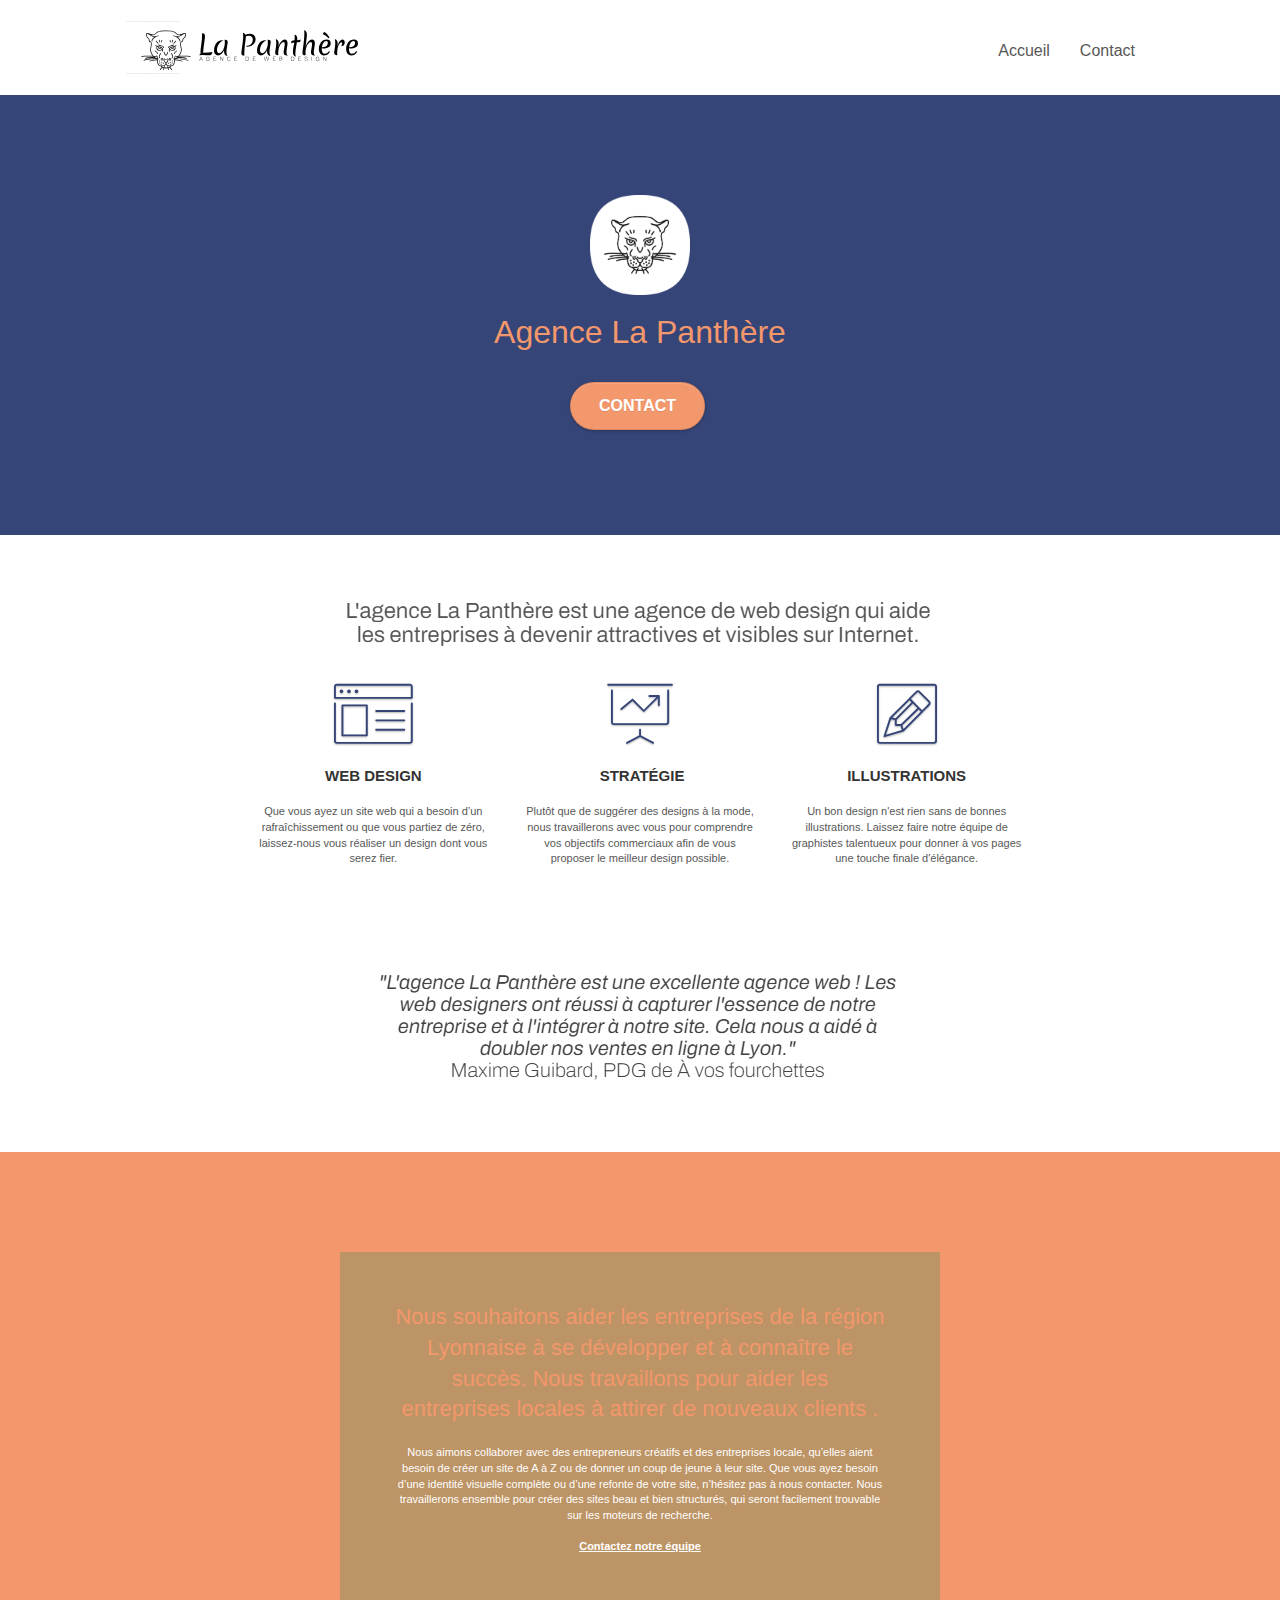
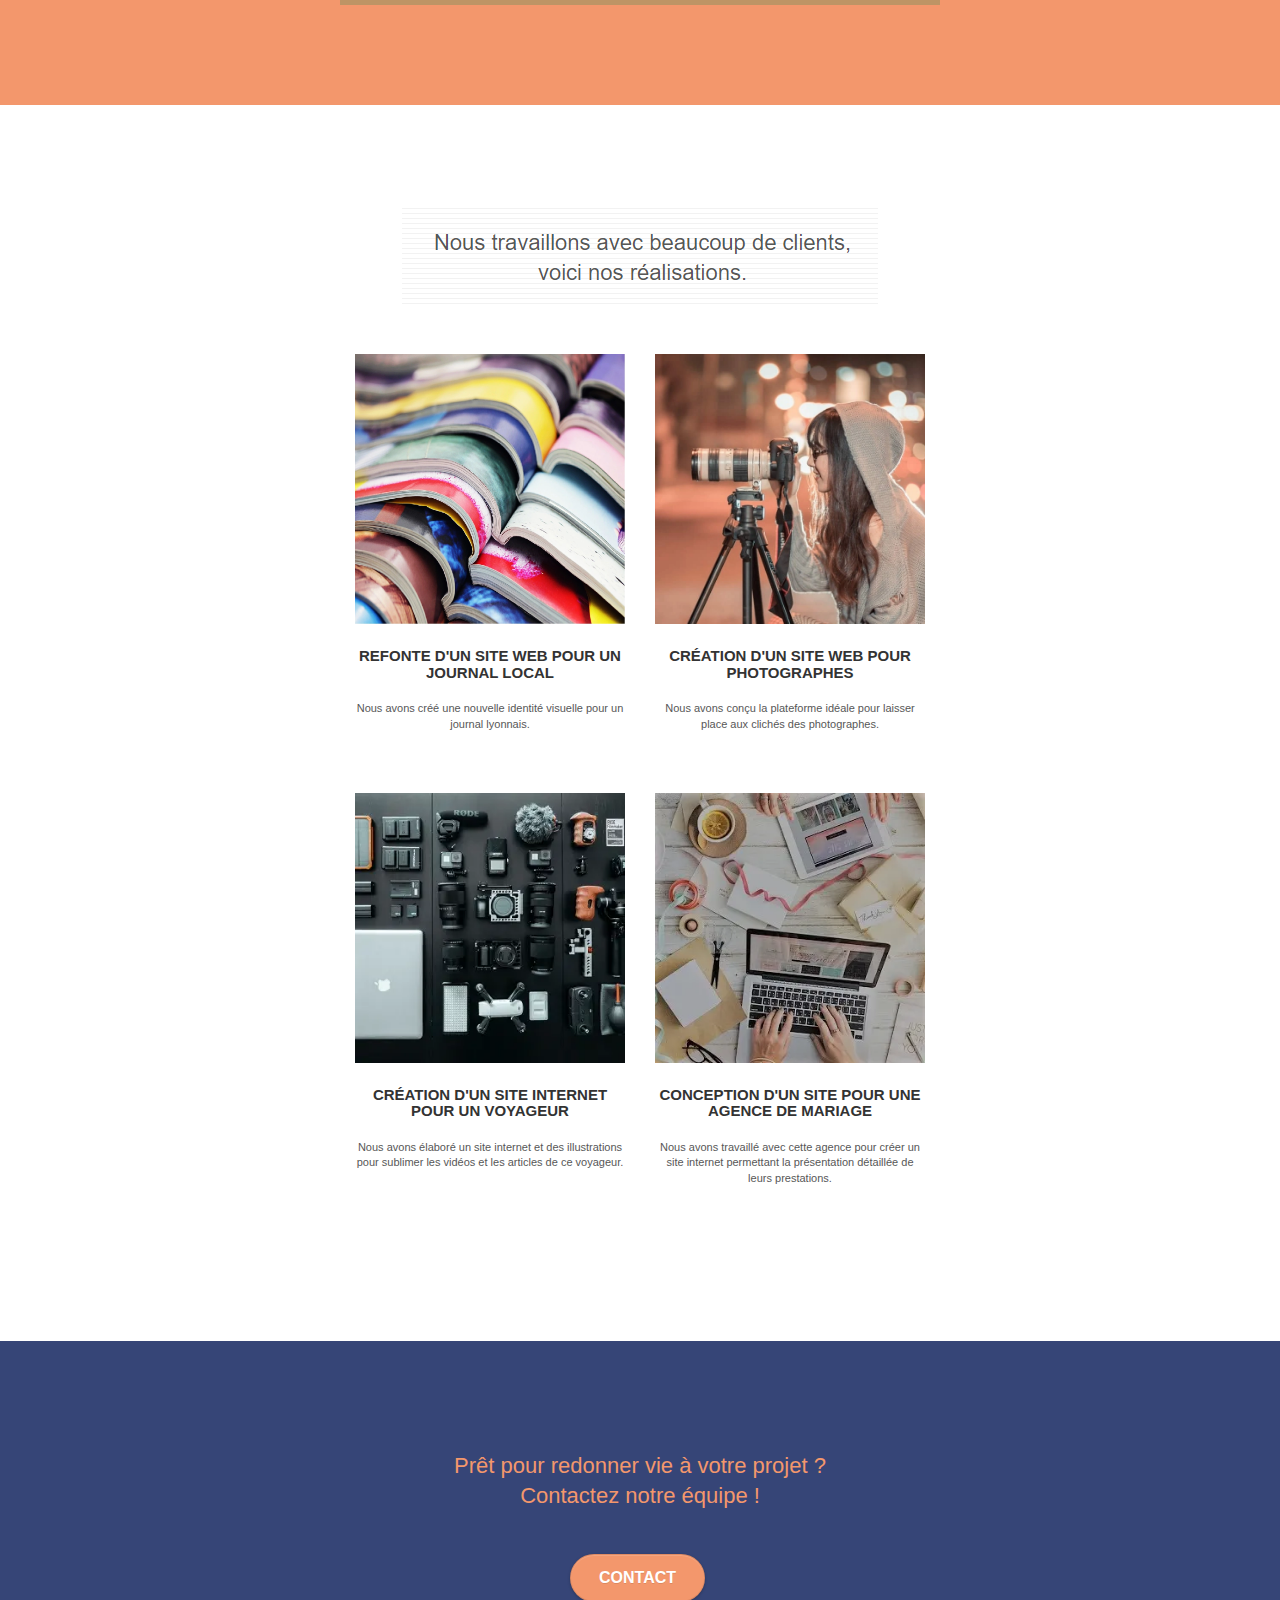
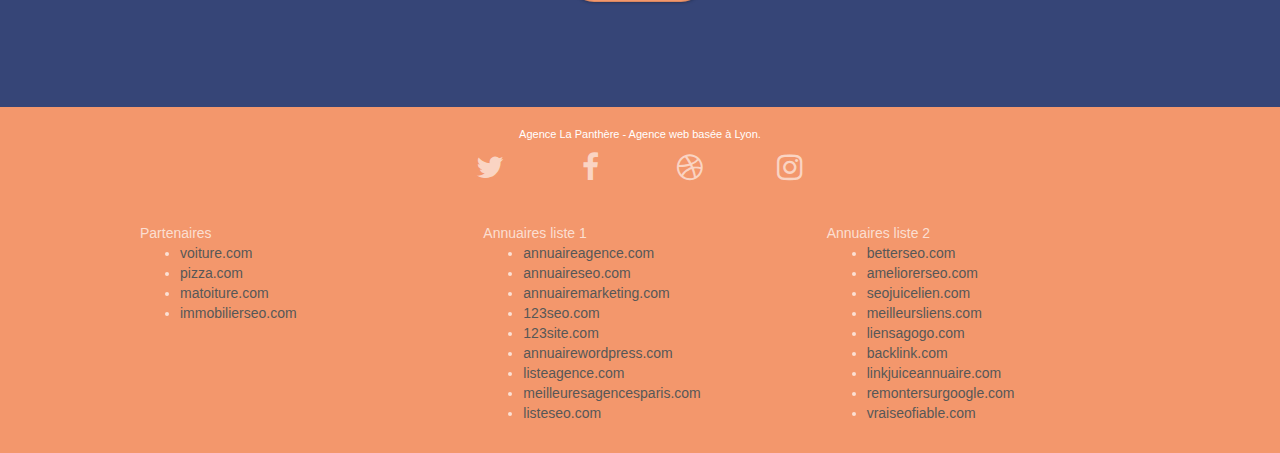
==== index.html @ cb4ab028 "first" ====
<!doctype html>
<html lang="fr">
<head>
    <meta charset="utf-8">
	<meta name="robots" content="follow">
	<meta name="keywords" content="webdesign, création de sites internet, stratégie web, agence web, Lyon">
    <meta name="description" content="La Panthere est une agence de webdesign et de stratégie web à Lyon. Nous proposons des services de création de sites internet professionnels et sur mesure, ainsi que des conseils en stratégie digitale pour aider nos clients à atteindre leurs objectifs en ligne.">
    <meta name="viewport" content="width=device-width, initial-scale=1.0, viewport-fit=cover">
    <link rel="shortcut icon" type="image/png" href="favicon.ico">
    
	<link rel="stylesheet" type="text/css" href="./css/bootstrap.css">
	<link rel="stylesheet" type="text/css" href="./css/style.css">
	<link rel="stylesheet" type="text/css" href="./css/font-awesome.css">
	<link rel="stylesheet" type="text/css" href="./css/et-line.css">
	
    
	<script src="./js/jquery-2.1.0.js"></script>
	<script src="./js/bootstrap.js"></script>
	<script src="./js/blocs.js"></script>
	<script src="./js/jquery.touchSwipe.js" defer></script>
	<script src="./js/gmaps.js"></script>

	<title>Agence La Panthere  | Création & Webdesign de Sites Internet à Lyon</title>


    
<!-- Analytics -->
 
<!-- Analytics END -->
    
</head>
<body>
<!-- Principal conteneur -->
<div class="page-container">
    
<!-- bloc-0 -->
<div class="bloc bgc-white l-bloc " id="bloc-0">
	<div class="container bloc-sm">

		<nav class="navbar row">
			<div class="navbar-header">
				<div class="keywords" style="color:#cccccc;font-size:1px;">Agence web à paris, stratégie web, web design, illustrations, design de site web, site web, web, internet, site internet, site</div>
				<a class="navbar-brand" href="index.html"><img src="img/agence-la-panthere-monochrome.svg" alt="paris web design logo agence web meilleure agence" height="40" /></a>
				<div class="keywords" style="color:#cccccc;font-size:1px;">Agence web à paris, stratégie web, web design, illustrations, design de site web, site web, web, internet, site internet, site</div>
				<button id="nav-toggle" type="button" class="ui-navbar-toggle navbar-toggle" data-toggle="collapse" data-target=".navbar-1">
					<span class="sr-only">Toggle navigation</span><span class="icon-bar"></span><span class="icon-bar"></span><span class="icon-bar"></span>
				</button>
			</div>
			<div class="collapse navbar-collapse navbar-1 special-dropdown-nav">
				<ul class="site-navigation nav navbar-nav">
					<li>
						<a href="index.html">Accueil</a>
					</li>
					<li>
					</li>
					<li>
						<a href="contact.html">Contact</a>
					</li>
				</ul>
			</div>
		</nav>
	</div>
</div>
<!-- bloc-0 END -->

<!-- bloc-1-presentation -->
<div class="bloc bgc-dark-slate-blue bg-banniere d-bloc bg-t-edge bloc-bg-texture texture-paper b-parallax" id="bloc-1-hero">
	<div class="container bloc-lg">
		<div class="row tight-width-whitespace">
			<div class="col-sm-12">
				<img src="img/logo.webp" class="center-block image-resize-mode" width="100" alt="Agence La Panthère, agence web paris, création logo paris" />
				<h1 class="text-center hero-bloc-text tc-white ">
					Agence La Panthère
				</h1>
				<div class="text-center">
					<a href="page2.html" class="btn btn-lg btn-clean btn-rd cta-hero btn-atomic-tangerine" id="cta-hero">Contact</a>
				</div>
			</div>
		</div>
	</div>
</div>
<!-- bloc-1-presentation END -->

<!-- bloc-2-services -->
<div class="bloc bgc-white l-bloc" id="bloc-2-services">
	<div class="container bloc-md">
		<div class="row">
			<div class="col-sm-12 text-center">
				<img alt="agence web, agence web paris, web design paris, stratégie web" src="img/title.webp" />
			</div>
		</div>
		<div class="row voffset-lg med-width-whitespace">
			<div class="col-sm-4">
				<div class="text-center">
					<span class="et-icon-browser sm-shadow icon-dark-slate-blue icons icon-lg"></span>
				</div>
				<h3 class="mg-md text-center">
					Web design
				</h3>
				<p class="text-center ">
					Que vous ayez un site web qui a besoin d&rsquo;un rafraîchissement ou que vous partiez de zéro, laissez-nous vous réaliser un design dont vous serez fier.
				</p>
			</div>
			<div class="col-sm-4">
				<div class="text-center">
					<span class="et-icon-presentation sm-shadow icon-dark-slate-blue icons icon-lg"></span>
				</div>
				<h3 class="mg-md text-center">
					&nbsp;Stratégie
				</h3>
				<p class="text-center ">
					Plutôt que de suggérer des designs à la mode, nous travaillerons avec vous pour comprendre vos objectifs commerciaux afin de vous proposer le meilleur design possible.<br>
				</p>
			</div>
			<div class="col-sm-4">
				<div class="text-center">
					<span class="et-icon-edit sm-shadow icon-dark-slate-blue icons icon-lg"></span>
				</div>
				<h3 class="mg-md text-center">
					Illustrations
				</h3>
				<p class="text-center ">
					Un bon design n'est rien sans de bonnes illustrations. Laissez faire notre équipe de graphistes talentueux pour donner à vos pages une touche finale d'élégance.
				</p>
			</div>
		</div>
		<div class="row voffset-lg voffset">
			<div class="col-xs-12 col-md-8 col-md-offset-2 text-center">
				<img alt="agence web, agence web paris, web design paris, stratégie web" src="img/citation.webp" />

			</div>
		</div>
	</div>
</div>
<!-- bloc-2-services END -->

<!-- bloc-3-what-i-do -->
<div class="bloc tc-white bgc-atomic-tangerine bg-presentation d-bloc bloc-bg-texture texture-paper b-parallax" id="bloc-3-what-i-do">
	<div class="container bloc-lg">
		<div class="row tight-width-whitespace black-background">
			<div class="col-sm-12">
				<h2 class="mg-md text-center tc-white">
					Nous souhaitons aider les entreprises de la région Lyonnaise à se développer et à connaître le succès. Nous travaillons pour aider les entreprises locales à attirer de nouveaux clients .<br>
				</h2>
				<p class="text-center white">
					Nous aimons collaborer avec des entrepreneurs créatifs et des entreprises locale, qu’elles aient besoin de créer un site de A à Z ou de donner un coup de jeune à leur site. Que vous ayez besoin d’une identité visuelle complète ou d’une refonte de votre site, n’hésitez pas à nous contacter. Nous travaillerons ensemble pour créer des sites beau et bien structurés, qui seront facilement trouvable sur les moteurs de recherche. <br><br><a class="ltc-white bold-link" href="page2.html">Contactez notre équipe</a><br>
				</p>
			</div>
		</div>
	</div>
</div>
<!-- bloc-3-what-i-do END -->

<!-- bloc-4-portfolio -->
<div class="bloc bgc-white bg-lines-h2-bg bg-repeat l-bloc" id="bloc-4-portfolio">
	<div class="container bloc-lg">
		<div class="row">
			<div class="col-sm-12 text-center">
				<img alt="agence web, agence web paris, web design paris, stratégie web" src="img/title2.webp" />
			</div>
		</div>
		<div class="row tight-width-whitespace portfolio-row">
			<div class="col-sm-6">
				<a href="#" data-lightbox="img/1.webp" data-gallery-id="gallery-1" data-caption="Refonte d'un site web pour un journal local" data-frame="snapshot-lb"><img src="img/1.webp" alt="paris web design logo agence web meilleure agence et refonte site web journal" class="img-responsive portfolio-thumb" /></a>
				<h3 class="mg-md text-center">
					Refonte d'un site web pour un journal local
				</h3>
				<p class="text-center">
					Nous avons créé une nouvelle identité visuelle pour un journal lyonnais.
				</p>
			</div>
			<div class="col-sm-6">
				<a href="#" data-lightbox="img/2.webp" data-gallery-id="gallery-1" data-caption="Création d'un site web pour photographes" data-frame="snapshot-lb"><img src="img/2.webp" class="img-responsive portfolio-thumb" alt="paris web design logo agence web meilleure agence, Création d'un site web pour photographes" /></a>
				<h3 class="mg-md text-center">
					Création d'un site web pour photographes
				</h3>
				<p class="text-center">
					Nous avons conçu la plateforme idéale pour laisser place aux clichés des photographes.
				</p>
			</div>
		</div>
		<div class="row tight-width-whitespace portfolio-row">
			<div class="col-sm-6">
				<a href="#" data-lightbox="img/3.bmp" data-gallery-id="gallery-1" data-caption="Création d'un site internet pour un voyageur" data-frame="snapshot-lb"><img src="img/3.webp" class="img-responsive portfolio-thumb" alt="paris web design logo agence web meilleure agence, Création d'un site web pour voyageur"/></a>
				<h3 class="mg-md text-center">
					Création d'un site internet pour un voyageur
				</h3>
				<p class="text-center">
					Nous avons élaboré un site internet et des illustrations pour sublimer les vidéos et les articles de ce voyageur.
				</p>
			</div>
			<div class="col-sm-6">
				<a href="#" data-lightbox="img/4.bmp" data-gallery-id="gallery-1" data-caption="Conception d'un site pour une agence de mariage" data-frame="snapshot-lb"><img src="img/4.webp" class="img-responsive portfolio-thumb" alt="paris web design logo agence web meilleure agence, Création d'un site web pour agence de mariage" /></a>
				<h3 class="mg-md text-center">
					Conception d'un site pour une agence de mariage
				</h3>
				<p class="text-center">
					Nous avons travaillé avec cette agence pour créer un site internet permettant la présentation détaillée de leurs prestations.
				</p>
			</div>
		</div>
	</div>
</div>
<!-- bloc-4-portfolio END -->

<!-- bloc-5-cta -->
<div class="bloc bgc-dark-slate-blue bg-banniere d-bloc bloc-bg-texture texture-paper" id="bloc-5-cta">
	<div class="container bloc-lg">
		<div class="row">
			<h2 class="mg-md text-center tc-white">
				Prêt pour redonner vie à votre projet ?<br>Contactez notre équipe !
			</h2>
			<div class="col-sm-12 text-center">
				<a href="contact.html" class="btn btn-atomic-tangerine btn-clean btn-rd btn-lg cta-hero">Contact</a>
			</div>
		</div>
	</div>
</div>
<!-- bloc-5-cta END -->

<!-- Footer - bloc-8 -->
<div class="bloc bgc-atomic-tangerine d-bloc" id="bloc-8">
	<div class="container bloc-sm">
		<div class="row">
			<div class="col-sm-12">
				<p class="text-center white">
					Agence La Panthère - Agence web basée à Lyon.<br>
				</p>
				<div class="row row-no-gutters social">
					<div class="col-sm-3">
						<div class="text-center">
							<a class="social" href="https://www.twitter.com/agencelapanthere"><span class="fa fa-twitter icon-md"></span></a>
						</div>
					</div>
					<div class="col-sm-3">
						<div class="text-center">
							<a class="social" href="https://www.facebook.com/agencelapanthere"><span class="fa fa-facebook icon-md"></span></a>
						</div>
					</div>
					<div class="col-sm-3">
						<div class="text-center">
							<a class="social" href="https://www.dribble.com/agencelapanthere"><span class="fa fa-dribbble icon-md"></span></a>
						</div>
					</div>
					<div class="col-sm-3">
						<div class="text-center">
							<a class="social" href="https://www.instagram.com/agencelapanthere"><span class="fa fa-instagram icon-md"></span></a>
						</div>
					</div>
					<div class="keywords" style="color:#F3976C;">Agence web à paris, stratégie web, web design, illustrations, design de site web, site web, web, internet, site internet, site</div>
				</div>
				<div class="row">
					<div class="col-sm-4">
						Partenaires
							<ul>
								<li><a href="voiture.com">voiture.com</a></li>
								<li><a href="pizza.com">pizza.com</a></li>
								<li><a href="matoiture.com">matoiture.com</a></li>
								<li><a href="immobilierseo.com">immobilierseo.com</a></li>
							</ul>		
					</div>
					<div class="col-sm-4">
						Annuaires liste 1
						<ul>
							<li><a href="annuaireagence.com">annuaireagence.com</a></li>
							<li><a href="annuaireseo.com">annuaireseo.com</a></li>
							<li><a href="annuairemarketing.com">annuairemarketing.com</a></li>
							<li><a href="123seoture.com">123seo.com</a></li>
							<li><a href="123site.com">123site.com</a></li>
							<li><a href="annuairewordpress.com">annuairewordpress.com</a></li>
							<li><a href="listeagence.com">listeagence.com</a></li>
							<li><a href="meilleuresagencesparis.com">meilleuresagencesparis.com</a></li>
							<li><a href="listeseo.com">listeseo.com</a></li>
						</ul>
					</div>
					<div class="col-sm-4">
						Annuaires liste 2
						<ul>
							<li><a href="betterseo.com">betterseo.com</a></li>
							<li><a href="ameliorerseo.com">ameliorerseo.com</a></li>
							<li><a href="seojuicelien.com">seojuicelien.com</a></li>
							<li><a href="meilleursliens.com">meilleursliens.com</a></li>
							<li><a href="liensagogo.com">liensagogo.com</a></li>
							<li><a href="backlink.com">backlink.com</a></li>
							<li><a href="linkjuiceannuaire.com">linkjuiceannuaire.com</a></li>
							<li><a href="remontersurgoogle.com">remontersurgoogle.com</a></li>
							<li><a href="vraiseofiable.com">vraiseofiable.com</a></li>
						</ul>
					</div>
				</div>
			</div>
		</div>
	</div>
</div>
<!-- Footer - bloc-8 END -->

</div>
<!-- Principal conteneur END -->
    

</body>
</html>
---- css/style.css ----
body {
    margin: 0;
    padding: 0;
    background: #FFF;
    overflow-x: hidden;
    -webkit-font-smoothing: antialiased;
    -moz-osx-font-smoothing: grayscale;
}

a,
button {
    transition: all .3s ease-in-out;
    outline: none!important;
}

a:hover {
    text-decoration: none;
    cursor: pointer;
}

#page-loading-blocs-notifaction {
    position: fixed;
    top: 0;
    bottom: 0;
    width: 100%;
    z-index: 100000;
    background: #FFFFFF url("img/pageload-spinner.gif") no-repeat center center;
}

.bloc {
    width: 100%;
    clear: both;
    background: 50% 50% no-repeat;
    padding: 0 50px;
    -webkit-background-size: cover;
    -moz-background-size: cover;
    -o-background-size: cover;
    background-size: cover;
    position: relative;
}

.bloc .container {
    padding-left: 0;
    padding-right: 0;
}

.bloc-lg {
    padding: 100px 50px;
}

.bloc-md {
    padding: 50px;
}

.bloc-sm {
    padding: 20px 50px;
}

.bg-center,
.bg-l-edge,
.bg-r-edge,
.bg-t-edge,
.bg-b-edge,
.bg-tl-edge,
.bg-bl-edge,
.bg-tr-edge,
.bg-br-edge,
.bg-repeat {
    -webkit-background-size: auto!important;
    -moz-background-size: auto!important;
    -o-background-size: auto!important;
    background-size: auto!important;
}

.bg-repeat {
    background: repeat;
}

.bg-t-edge {
    background: top no-repeat;
}

.bloc-bg-texture::before {
    content: "";
    background-size: 2px 2px;
    position: absolute;
    top: 0;
    bottom: 0;
    left: 0;
    right: 0;
}

.texture-paper::before {
    background: url("img/texture-paper.png");
    background-size: 280px 280px;
}

.b-parallax {
    background-attachment: fixed;
}

.d-bloc {
    color: rgba(255, 255, 255, .7);
}

.d-bloc button:hover {
    color: rgba(255, 255, 255, .9);
}

.d-bloc .icon-round,
.d-bloc .icon-square,
.d-bloc .icon-rounded,
.d-bloc .icon-semi-rounded-a,
.d-bloc .icon-semi-rounded-b {
    border-color: rgba(255, 255, 255, .9);
}

.d-bloc .divider-h span {
    border-color: rgba(255, 255, 255, .2);
}

.d-bloc .a-btn,
.d-bloc .navbar a,
.d-bloc .navbar-brand,
.d-bloc a .icon-sm,
.d-bloc a .icon-md,
.d-bloc a .icon-lg,
.d-bloc a .icon-xl,
.d-bloc h1 a,
.d-bloc h2 a,
.d-bloc h3 a,
.d-bloc h4 a,
.d-bloc h5 a,
.d-bloc h6 a,
.d-bloc p a {
    color: rgba(255, 255, 255, .6);
}

.d-bloc .a-btn:hover,
.d-bloc .navbar a:hover,
.d-bloc .navbar-brand:hover,
.d-bloc a:hover .icon-sm,
.d-bloc a:hover .icon-md,
.d-bloc a:hover .icon-lg,
.d-bloc a:hover .icon-xl,
.d-bloc h1 a:hover,
.d-bloc h2 a:hover,
.d-bloc h3 a:hover,
.d-bloc h4 a:hover,
.d-bloc h5 a:hover,
.d-bloc h6 a:hover,
.d-bloc p a:hover {
    color: rgba(255, 255, 255, 1);
}

.d-bloc .navbar-toggle .icon-bar {
    background: rgba(255, 255, 255, 1);
}

.d-bloc .btn-wire,
.d-bloc .btn-wire:hover {
    color: rgba(255, 255, 255, 1);
    border-color: rgba(255, 255, 255, 1);
}

.d-bloc .panel {
    color: rgba(0, 0, 0, .5);
}

.d-bloc .panel button:hover {
    color: rgba(0, 0, 0, .7);
}

.d-bloc .panel icon {
    border-color: rgba(0, 0, 0, .7);
}

.d-bloc .panel .divider-h span {
    border-color: rgba(0, 0, 0, .1);
}

.d-bloc .panel .a-btn {
    color: rgba(0, 0, 0, .6);
}

.d-bloc .panel .a-btn:hover {
    color: rgba(0, 0, 0, 1);
}

.d-bloc .panel .btn-wire,
.d-bloc .panel .btn-wire:hover {
    color: rgba(0, 0, 0, .7);
    border-color: rgba(0, 0, 0, .3);
}

.d-bloc .panel,
.l-bloc {
    color: rgba(0, 0, 0, .5);
}

.d-bloc .panel button:hover,
.l-bloc button:hover {
    color: rgba(0, 0, 0, .7);
}

.l-bloc .icon-round,
.l-bloc .icon-square,
.l-bloc .icon-rounded,
.l-bloc .icon-semi-rounded-a,
.l-bloc .icon-semi-rounded-b {
    border-color: rgba(0, 0, 0, .7);
}

.d-bloc .panel .divider-h span,
.l-bloc .divider-h span {
    border-color: rgba(0, 0, 0, .1);
}

.d-bloc .panel .a-btn,
.l-bloc .a-btn,
.l-bloc .navbar a,
.l-bloc .navbar-brand,
.l-bloc a .icon-sm,
.l-bloc a .icon-md,
.l-bloc a .icon-lg,
.l-bloc a .icon-xl,
.l-bloc h1 a,
.l-bloc h2 a,
.l-bloc h3 a,
.l-bloc h4 a,
.l-bloc h5 a,
.l-bloc h6 a,
.l-bloc p a {
    color: rgba(0, 0, 0, .6);
}

.d-bloc .panel .a-btn:hover,
.l-bloc .a-btn:hover,
.l-bloc .navbar a:hover,
.l-bloc .navbar-brand:hover,
.l-bloc a:hover .icon-sm,
.l-bloc a:hover .icon-md,
.l-bloc a:hover .icon-lg,
.l-bloc a:hover .icon-xl,
.l-bloc h1 a:hover,
.l-bloc h2 a:hover,
.l-bloc h3 a:hover,
.l-bloc h4 a:hover,
.l-bloc h5 a:hover,
.l-bloc h6 a:hover,
.l-bloc p a:hover {
    color: rgba(0, 0, 0, 1);
}

.l-bloc .navbar-toggle .icon-bar {
    color: rgba(0, 0, 0, .6);
}

.d-bloc .panel .btn-wire,
.d-bloc .panel .btn-wire:hover,
.l-bloc .btn-wire,
.l-bloc .btn-wire:hover {
    color: rgba(0, 0, 0, .7);
    border-color: rgba(0, 0, 0, .3);
}

.voffset {
    margin-top: 30px;
}

.voffset-lg {
    margin-top: 80px;
}

.row-no-gutters {
    margin-right: 0;
    margin-left: 0;
}

.row.row-no-gutters > [class^="col-"],
.row.row-no-gutters > [class*=" col-"] {
    padding-right: 0;
    padding-left: 0;
}

#bloc-1-hero h1 {
    font-size: 32px;
}

.navbar {
    margin-bottom: 0;
    z-index: 1;
}

.navbar-brand {
    height: auto;
    padding: 3px 15px;
    font-size: 25px;
    font-weight: normal;
    font-weight: 600;
    line-height: 44px;
}

.navbar-brand img {
    max-height: 200px;
    margin: 0 5px 0 0;
    display: inline;
}

.navbar-brand img[src$=svg] {
    min-width: 100px;
}

.nav-center .navbar-brand img {
    margin: 0;
}

.navbar .nav {
    padding-top: 2px;
    margin-right: -16px;
    float: right;
    z-index: 1;
}

.nav > li {
    float: left;
    margin-top: 4px;
    font-size: 16px;
}

.navbar-nav .open .dropdown-menu > li > a {
    text-align: inherit;
}

.nav > li a:hover,
.nav > li a:focus {
    background: transparent;
}

.navbar-toggle {
    margin: 10px 10px 0 0;
    border: 0px;
}

.navbar-toggle:hover {
    background: transparent!important;
}

.navbar-toggle .icon-bar {
    background-color: rgba(0, 0, 0, .5);
    width: 26px;
}

.nav-invert .navbar .nav {
    float: left;
}

.nav-invert .navbar-header,
.nav-invert .navbar-brand {
    float: right;
    position: relative;
    z-index: 2;
}

@media (min-width: 768px) {
    .site-navigation {
        position: absolute;
        top: 50%;
        right: 20px;
        transform: translate(0, -50%);
        -webkit-transform: translateY(-50%);
    }
    .nav > li .dropdown-menu a,
    .nav > li .dropdown-menu a:hover {
        color: #484848;
    }
    .nav-invert .site-navigation {
        left: 0;
        right: 0;
    }
    .nav-center {
        text-align: center;
    }
    .nav-center .navbar-header {
        width: 100%;
    }
    .nav-center .navbar-header,
    .nav-center .navbar-brand,
    .nav-center .nav > li {
        float: none;
        display: inline-block;
    }
    .nav-center .site-navigation {
        position: relative;
        width: 100%;
        right: 0;
        margin-right: 0px;
        margin-top: 20px;
    }
    .nav-center.mini-nav .navbar-toggle {
        float: none;
        margin: 10px auto 0;
    }
}

.nav > li > .dropdown a {
    background: none!important;
    display: block;
    padding: 14px 15px;
}

nav .caret {
    margin: 0 5px;
}

.dropdown-menu .dropdown-menu {
    top: -8px;
    left: 100%;
}

.dropdown-menu .dropmenu-flow-right {
    top: 100%;
    left: 0;
    margin-left: -1px;
    border-top-left-radius: 0;
    border-top-right-radius: 0;
}

.dropdown-menu .dropdown span {
    border: 4px solid black;
    border-top-color: transparent;
    border-right-color: transparent;
    border-bottom-color: transparent;
    margin: 6px -5px 0 0!important;
    float: right;
}

.mg-md {
    margin-top: 10px;
    margin-bottom: 20px;
}

.mg-lg {
    margin-top: 10px;
    margin-bottom: 40px;
}

.btn {
    margin: 0 5px 5px 0;
}

.btn.pull-right {
    margin: 0 0 5px 5px;
}

.btn-d,
.btn-d:hover,
.btn-d:focus {
    color: #FFF;
    background: rgba(0, 0, 0, .3);
}

button {
    outline: none!important;
}

.btn-rd {
    border-radius: 40px;
}

.btn-clean {
    border: 1px solid rgba(0, 0, 0, .08);
    border-bottom-color: rgba(0, 0, 0, .1);
    text-shadow: 0 1px 0 rgba(0, 0, 1, .1);
    box-shadow: 0 1px 3px rgba(0, 0, 1, .25), inset 0 1px 0 0 rgba(255, 255, 255, .15);
}

.icon-md {
    font-size: 30px!important;
}

.icon-lg {
    font-size: 60px!important;
}

.sm-shadow {
    text-shadow: 0 1px 2px rgba(0, 0, 0, .3);
}

.panel-sq,
.panel-sq .panel-heading,
.panel-sq .panel-footer {
    border-radius: 0;
}

.panel-rd {
    border-radius: 30px;
}

.panel-rd .panel-heading {
    border-radius: 29px 29px 0 0;
}

.panel-rd .panel-footer {
    border-radius: 0 0 29px 29px;
}

.form-control {
    border-color: rgba(0, 0, 0, .1);
    box-shadow: none;
}

.scrollToTop {
    width: 40px;
    height: 40px;
    position: fixed;
    bottom: 20px;
    right: 20px;
    opacity: 0;
    z-index: 500;
    transition: all .3s ease-in-out;
}

.scrollToTop span {
    margin-top: 6px;
}

.showScrollTop {
    font-size: 14px;
    opacity: 1;
}

a[data-lightbox] {
    position: relative;
    display: block;
    text-align: center;
}

a[data-lightbox]:hover::before {
    content: "+";
    font-family: "HelveticaNeue-Light", "Helvetica Neue Light", "Helvetica Neue", Helvetica, Arial;
    font-size: 32px;
    width: 50px;
    height: 50px;
    margin-left: -25px;
    border-radius: 50%;
    background: rgba(0, 0, 0, .6);
    color: #FFF;
    font-weight: 100;
    z-index: 1;
    position: absolute;
    top: 50%;
    transform: translateY(-50%);
    -webkit-transform: translateY(-50%);
}

a[data-lightbox]:hover img {
    opacity: 0.6;
    -webkit-animation-fill-mode: none;
    animation-fill-mode: none;
}

#lightbox-modal {
    display: flex;
    align-items: center;
}

#lightbox-modal .modal-dialog {
    width: 90%;
    max-width: 900px;
    margin: 0 auto 0;
}

#lightbox-modal .modal-dialog img {
    max-height: 90vh;
    margin: 0 auto;
}

.lightbox-caption {
    padding: 20px;
    color: #FFF;
    background: rgba(0, 0, 0, .5);
    position: absolute;
    left: 15px;
    right: 15px;
    bottom: 5px;
}

.close-lightbox {
    color: #FFF;
    font-size: 30px;
    position: absolute;
    top: 20px;
    right: 20px;
    z-index: 20;
    background: rgba(0, 0, 0, .5);
    border: none;
    line-height: 30px;
    padding: 0 9px 5px;
    opacity: 0.3;
}

.close-lightbox:hover,
.next-lightbox:hover,
.prev-lightbox:hover {
    opacity: 1.0;
    color: #FFF;
}

.next-lightbox,
.prev-lightbox {
    font-size: 20px;
    color: rgba(255, 255, 255, .9);
    background: rgba(0, 0, 0, .5);
    transition: all .2s ease-in-out;
    position: absolute;
    top: 45%;
    z-index: 1;
    opacity: 0.4;
}

.next-lightbox {
    padding: 6px 8px 1px 13px;
    right: 25px;
}

.prev-lightbox {
    padding: 6px 13px 1px 10px;
    left: 25px;
}

.snapshot-lb .modal-body {
    padding-bottom: 45px;
}

.snapshot-lb .lightbox-caption {
    padding: 0;
    color: rgba(0, 0, 0, .5);
    background: none;
}

h1,
h2,
h3,
h4,
h5,
h6,
p,
label,
.btn,
a {
    font-family: "helvetica";
    font-weight: 400;
    color: #575757!important;
}

.container {
    max-width: 1000px;
}

.hero-bloc-text {
    font-size: 38px;
}

.hero-bloc-text-sub {
    font-size: 36px;
}

.statement-bloc-text {
    line-height: 26px;
    font-style: italic;
    font-size: 20px;
    text-align: center;
    font-weight: lighter;
    max-width: 520px;
    margin: auto auto auto auto;
}

p {
    font-size: 11px;
}

.tight-width-whitespace {
    max-width: 600px;
    margin: auto auto auto auto;
}

.h1 {
    font-size: 20px;
    font-family: "Open Sans";
}

.cta-hero {
    margin-top: 22px;
    color: #FFFFFF!important;
    text-transform: uppercase;
    padding: 12px 28px 12px 28px;
    font-size: 16px;
    font-weight: 700;
}

.social {
    max-width: 400px;
    margin: auto auto auto auto;
}

h2 {
    font-size: 22px;
    line-height: 1.4em;
}

h3 {
    font-size: 15px;
    text-transform: uppercase;
    font-weight: 700;
    color: #333333!important;
}

.med-width-whitespace {
    max-width: 800px;
    margin: auto auto auto auto;
    box-shadow: 0px 0px 0px #000000;
}

h1 {
    color: #333333!important;
}

h4 {
    color: #333333!important;
}

.icons {
    margin-bottom: 14px;
    margin-top: 24px;
}

.white {
    color: #FFFFFF!important;
}

.portfolio-thumb {
    margin-bottom: 24px;
}

.portfolio-row {
    margin-bottom: 44px;
    margin-top: 50px;
}

.avatar {
    box-shadow: 0px 4px 9px rgba(0, 0, 0, 0.3);
}

.black-background {
    background-color: rgba(165, 147, 99, 0.7);
    padding: 40px 40px 40px 40px;
}

.bold-link {
    font-weight: 900;
    text-decoration: underline!important;
}

.bgc-white {
    background-color: #FFFFFF;
}

.bgc-dark-slate-blue {
    background-color: #364577;
}

.bgc-atomic-tangerine {
    background-color: #F3976C;
}

.tc-white {
    color: #F3976C!important;
}

.btn-atomic-tangerine {
    background: #F3976C;
    color: #FFFFFF!important;
}

.btn-atomic-tangerine:hover {
    background: #c27956!important;
    color: #FFFFFF!important;
}

.ltc-white {
    color: #FFFFFF!important;
}

.ltc-white:hover {
    color: #cccccc!important;
}

.ltc-atomic-tangerine {
    color: #F3976C!important;
}

.ltc-atomic-tangerine:hover {
    color: #c27956!important;
}

.icon-dark-slate-blue {
    color: #364577!important;
    border-color: #364577!important;
}

.bg-dots-bg {
    background-image: url("img/dots-bg.png");
}

.bg-lines-h2-bg {
    background-image: url("img/lines-h2-bg.png");
}

.bg-banniere {
    background-image: url("img/agence-la-panthere.jpg");
}

.bg-presentation {
    background-image: url("img/image-de-presentation.bmp");
}

@media (max-width: 1024px) {
    .bloc {
        padding-left: 20px;
        padding-right: 20px;
    }
    .bloc.full-width-bloc,
    .bloc-tile-2.full-width-bloc .container,
    .bloc-tile-3.full-width-bloc .container,
    .bloc-tile-4.full-width-bloc .container {
        padding-left: 0;
        padding-right: 0;
    }
}

@media (max-width: 992px) and (min-width: 768px) {
    .navbar .nav {
        max-width: 80%
    }
    .nav-center.navbar .nav {
        max-width: 100%
    }
}

@media only screen and (min-device-width: 768px) and (max-device-width: 1024px) and (orientation: landscape) {
    .b-parallax {
        background-attachment: scroll;
    }
}

@media only screen and (min-device-width: 1024px) and (max-device-width: 1366px) and (-webkit-min-device-pixel-ratio: 1.5) {
    .b-parallax {
        background-attachment: scroll;
    }
}

@media (max-width: 991px) {
    .container {
        width: 100%;
    }
    .b-parallax {
        background-attachment: scroll;
    }
    .page-container,
    #hero-bloc {
        overflow-x: hidden;
        position: relative;
    }
    .bloc {
        padding-left: constant(safe-area-inset-left);
        padding-right: constant(safe-area-inset-right);
    }
    .bloc-group,
    .bloc-group .bloc {
        display: block;
        width: 100%;
    }
    .bloc-fill-screen .fill-bloc-top-edge,
    .bloc-fill-screen .fill-bloc-bottom-edge {
        padding: 0 20px;
        padding-left: constant(safe-area-inset-left);
        padding-right: constant(safe-area-inset-right);
    }
}

@media (max-width: 767px) {
    .page-container {
        overflow-x: hidden;
        position: relative;
    }
    h1,
    h2,
    h3,
    h4,
    h5,
    h6,
    p,
    #disqus_thread {
        padding-left: 10px!important;
        padding-right: 10px!important;
    }
    .b-parallax {
        background-attachment: scroll;
    }
    .navbar .nav {
        padding-top: 0;
        border-top: 1px solid rgba(0, 0, 0, .2);
        float: none!important;
    }
    .navbar.row {
        margin-left: 0;
        margin-right: 0;
    }
    .site-navigation {
        position: inherit;
        transform: none;
        -webkit-transform: none;
        -ms-transform: none;
    }
    .nav > li {
        margin-top: 0;
        border-bottom: 1px solid rgba(0, 0, 0, .1);
        background: rgba(0, 0, 0, .05);
        text-align: left;
        padding-left: 15px;
        width: 100%;
    }
    .nav > li:hover {
        background: rgba(0, 0, 0, .08);
    }
    .dropdown .dropdown a .caret {
        float: none;
        margin: 5px 0 0 10px!important;
        border: 4px solid black;
        border-bottom-color: transparent;
        border-right-color: transparent;
        border-left-color: transparent;
    }
    #hero-bloc .navbar .nav {
        background: rgba(0, 0, 0, .8);
    }
    #hero-bloc .navbar .nav a {
        color: rgba(255, 255, 255, .6);
    }
    .hero {
        padding: 50px 0;
    }
    .hero-nav {
        left: -1px;
        right: -1px;
    }
    .navbar-collapse {
        padding: 0;
        overflow-x: hidden;
        -webkit-box-shadow: none;
        box-shadow: none;
    }
    .navbar-brand img {
        max-height: 40px;
        width: auto;
    }
    .nav-invert .navbar-header {
        float: none;
        width: 100%;
    }
    .nav-invert .navbar-toggle {
        float: left;
        margin-left: 10px;
    }
    .bloc {
        padding-left: 0;
        padding-right: 0;
    }
    .bloc-xxl,
    .bloc-xl,
    .bloc-lg {
        padding: 40px 0;
    }
    .bloc-sm,
    .bloc-md {
        padding-left: 0;
        padding-right: 0;
    }
    .bloc-tile-2 .container,
    .bloc-tile-3 .container,
    .bloc-tile-4 .container,
    .bloc-fill-screen .fill-bloc-top-edge,
    .bloc-fill-screen .fill-bloc-bottom-edge {
        padding-left: 0;
        padding-right: 0;
    }
    .a-block {
        padding: 0 10px;
    }
    .btn-dwn {
        display: none;
    }
    .voffset {
        margin-top: 5px;
    }
    .voffset-md {
        margin-top: 20px;
    }
    .voffset-lg {
        margin-top: 30px;
    }
    form {
        padding: 5px;
    }
    .close-lightbox {
        display: inline-block;
    }
    .blocsapp-device-iphone5 {
        background-size: 216px 425px;
        padding-top: 60px;
        width: 216px;
        height: 425px;
    }
    .blocsapp-device-iphone5 img {
        width: 180px;
        height: 320px;
    }
}

@media (max-width: 400px) {
    .bloc {
        padding-left: 0;
        padding-right: 0;
    }
}

@media (max-width: 767px) {
    .bloc-mob-center-text {
        text-align: center;
    }
}
---- css/et-line.css ----
@font-face {
    font-family: et-line;
    src: url(../fonts/et-line.eot);
    src: url(../fonts/et-line.eot?#iefix) format('embedded-opentype'), url(../fonts/et-line.woff) format('woff'), url(../fonts/et-line.ttf) format('truetype'), url(../fonts/et-line.svg#et-line) format('svg');
    font-weight: 400;
    font-style: normal
}

.et-icon-adjustments,
.et-icon-alarmclock,
.et-icon-anchor,
.et-icon-aperture,
.et-icon-attachment,
.et-icon-bargraph,
.et-icon-basket,
.et-icon-beaker,
.et-icon-bike,
.et-icon-book-open,
.et-icon-briefcase,
.et-icon-browser,
.et-icon-calendar,
.et-icon-camera,
.et-icon-caution,
.et-icon-chat,
.et-icon-circle-compass,
.et-icon-clipboard,
.et-icon-clock,
.et-icon-cloud,
.et-icon-compass,
.et-icon-desktop,
.et-icon-dial,
.et-icon-document,
.et-icon-documents,
.et-icon-download,
.et-icon-dribbble,
.et-icon-edit,
.et-icon-envelope,
.et-icon-expand,
.et-icon-facebook,
.et-icon-flag,
.et-icon-focus,
.et-icon-gears,
.et-icon-genius,
.et-icon-gift,
.et-icon-global,
.et-icon-globe,
.et-icon-googleplus,
.et-icon-grid,
.et-icon-happy,
.et-icon-hazardous,
.et-icon-heart,
.et-icon-hotairballoon,
.et-icon-hourglass,
.et-icon-key,
.et-icon-laptop,
.et-icon-layers,
.et-icon-lifesaver,
.et-icon-lightbulb,
.et-icon-linegraph,
.et-icon-linkedin,
.et-icon-lock,
.et-icon-magnifying-glass,
.et-icon-map,
.et-icon-map-pin,
.et-icon-megaphone,
.et-icon-mic,
.et-icon-mobile,
.et-icon-newspaper,
.et-icon-notebook,
.et-icon-paintbrush,
.et-icon-paperclip,
.et-icon-pencil,
.et-icon-phone,
.et-icon-picture,
.et-icon-pictures,
.et-icon-piechart,
.et-icon-presentation,
.et-icon-pricetags,
.et-icon-printer,
.et-icon-profile-female,
.et-icon-profile-male,
.et-icon-puzzle,
.et-icon-quote,
.et-icon-recycle,
.et-icon-refresh,
.et-icon-ribbon,
.et-icon-rss,
.et-icon-sad,
.et-icon-scissors,
.et-icon-scope,
.et-icon-search,
.et-icon-shield,
.et-icon-speedometer,
.et-icon-strategy,
.et-icon-streetsign,
.et-icon-tablet,
.et-icon-target,
.et-icon-telescope,
.et-icon-toolbox,
.et-icon-tools,
.et-icon-tools-2,
.et-icon-trophy,
.et-icon-tumblr,
.et-icon-twitter,
.et-icon-upload,
.et-icon-video,
.et-icon-wallet,
.et-icon-wine {
    font-family: et-line;
    speak: none;
    font-style: normal;
    font-weight: 400;
    font-variant: normal;
    text-transform: none;
    line-height: 1;
    -webkit-font-smoothing: antialiased;
    -moz-osx-font-smoothing: grayscale;
    display: inline-block
}

.et-icon-mobile:before {
    content: "\e000"
}

.et-icon-laptop:before {
    content: "\e001"
}

.et-icon-desktop:before {
    content: "\e002"
}

.et-icon-tablet:before {
    content: "\e003"
}

.et-icon-phone:before {
    content: "\e004"
}

.et-icon-document:before {
    content: "\e005"
}

.et-icon-documents:before {
    content: "\e006"
}

.et-icon-search:before {
    content: "\e007"
}

.et-icon-clipboard:before {
    content: "\e008"
}

.et-icon-newspaper:before {
    content: "\e009"
}

.et-icon-notebook:before {
    content: "\e00a"
}

.et-icon-book-open:before {
    content: "\e00b"
}

.et-icon-browser:before {
    content: "\e00c"
}

.et-icon-calendar:before {
    content: "\e00d"
}

.et-icon-presentation:before {
    content: "\e00e"
}

.et-icon-picture:before {
    content: "\e00f"
}

.et-icon-pictures:before {
    content: "\e010"
}

.et-icon-video:before {
    content: "\e011"
}

.et-icon-camera:before {
    content: "\e012"
}

.et-icon-printer:before {
    content: "\e013"
}

.et-icon-toolbox:before {
    content: "\e014"
}

.et-icon-briefcase:before {
    content: "\e015"
}

.et-icon-wallet:before {
    content: "\e016"
}

.et-icon-gift:before {
    content: "\e017"
}

.et-icon-bargraph:before {
    content: "\e018"
}

.et-icon-grid:before {
    content: "\e019"
}

.et-icon-expand:before {
    content: "\e01a"
}

.et-icon-focus:before {
    content: "\e01b"
}

.et-icon-edit:before {
    content: "\e01c"
}

.et-icon-adjustments:before {
    content: "\e01d"
}

.et-icon-ribbon:before {
    content: "\e01e"
}

.et-icon-hourglass:before {
    content: "\e01f"
}

.et-icon-lock:before {
    content: "\e020"
}

.et-icon-megaphone:before {
    content: "\e021"
}

.et-icon-shield:before {
    content: "\e022"
}

.et-icon-trophy:before {
    content: "\e023"
}

.et-icon-flag:before {
    content: "\e024"
}

.et-icon-map:before {
    content: "\e025"
}

.et-icon-puzzle:before {
    content: "\e026"
}

.et-icon-basket:before {
    content: "\e027"
}

.et-icon-envelope:before {
    content: "\e028"
}

.et-icon-streetsign:before {
    content: "\e029"
}

.et-icon-telescope:before {
    content: "\e02a"
}

.et-icon-gears:before {
    content: "\e02b"
}

.et-icon-key:before {
    content: "\e02c"
}

.et-icon-paperclip:before {
    content: "\e02d"
}

.et-icon-attachment:before {
    content: "\e02e"
}

.et-icon-pricetags:before {
    content: "\e02f"
}

.et-icon-lightbulb:before {
    content: "\e030"
}

.et-icon-layers:before {
    content: "\e031"
}

.et-icon-pencil:before {
    content: "\e032"
}

.et-icon-tools:before {
    content: "\e033"
}

.et-icon-tools-2:before {
    content: "\e034"
}

.et-icon-scissors:before {
    content: "\e035"
}

.et-icon-paintbrush:before {
    content: "\e036"
}

.et-icon-magnifying-glass:before {
    content: "\e037"
}

.et-icon-circle-compass:before {
    content: "\e038"
}

.et-icon-linegraph:before {
    content: "\e039"
}

.et-icon-mic:before {
    content: "\e03a"
}

.et-icon-strategy:before {
    content: "\e03b"
}

.et-icon-beaker:before {
    content: "\e03c"
}

.et-icon-caution:before {
    content: "\e03d"
}

.et-icon-recycle:before {
    content: "\e03e"
}

.et-icon-anchor:before {
    content: "\e03f"
}

.et-icon-profile-male:before {
    content: "\e040"
}

.et-icon-profile-female:before {
    content: "\e041"
}

.et-icon-bike:before {
    content: "\e042"
}

.et-icon-wine:before {
    content: "\e043"
}

.et-icon-hotairballoon:before {
    content: "\e044"
}

.et-icon-globe:before {
    content: "\e045"
}

.et-icon-genius:before {
    content: "\e046"
}

.et-icon-map-pin:before {
    content: "\e047"
}

.et-icon-dial:before {
    content: "\e048"
}

.et-icon-chat:before {
    content: "\e049"
}

.et-icon-heart:before {
    content: "\e04a"
}

.et-icon-cloud:before {
    content: "\e04b"
}

.et-icon-upload:before {
    content: "\e04c"
}

.et-icon-download:before {
    content: "\e04d"
}

.et-icon-target:before {
    content: "\e04e"
}

.et-icon-hazardous:before {
    content: "\e04f"
}

.et-icon-piechart:before {
    content: "\e050"
}

.et-icon-speedometer:before {
    content: "\e051"
}

.et-icon-global:before {
    content: "\e052"
}

.et-icon-compass:before {
    content: "\e053"
}

.et-icon-lifesaver:before {
    content: "\e054"
}

.et-icon-clock:before {
    content: "\e055"
}

.et-icon-aperture:before {
    content: "\e056"
}

.et-icon-quote:before {
    content: "\e057"
}

.et-icon-scope:before {
    content: "\e058"
}

.et-icon-alarmclock:before {
    content: "\e059"
}

.et-icon-refresh:before {
    content: "\e05a"
}

.et-icon-happy:before {
    content: "\e05b"
}

.et-icon-sad:before {
    content: "\e05c"
}

.et-icon-facebook:before {
    content: "\e05d"
}

.et-icon-twitter:before {
    content: "\e05e"
}

.et-icon-googleplus:before {
    content: "\e05f"
}

.et-icon-rss:before {
    content: "\e060"
}

.et-icon-tumblr:before {
    content: "\e061"
}

.et-icon-linkedin:before {
    content: "\e062"
}

.et-icon-dribbble:before {
    content: "\e063"
}
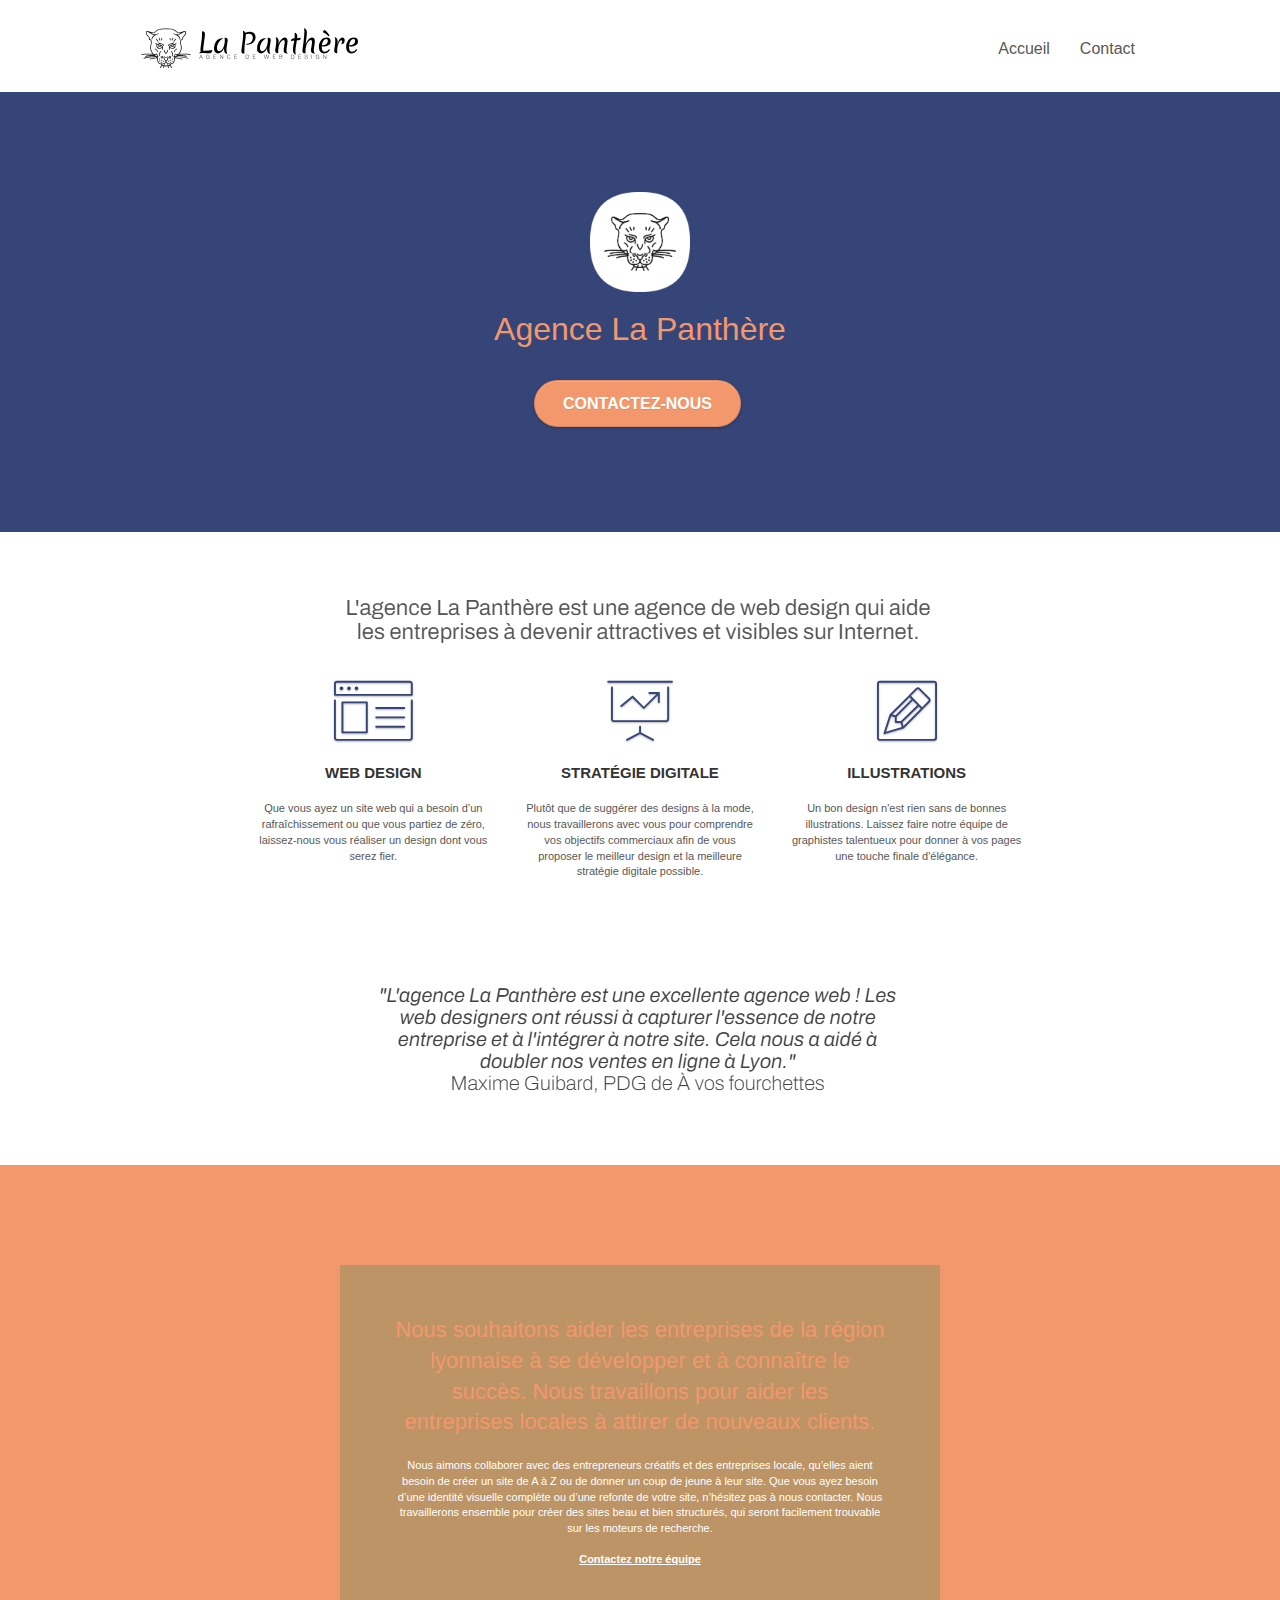
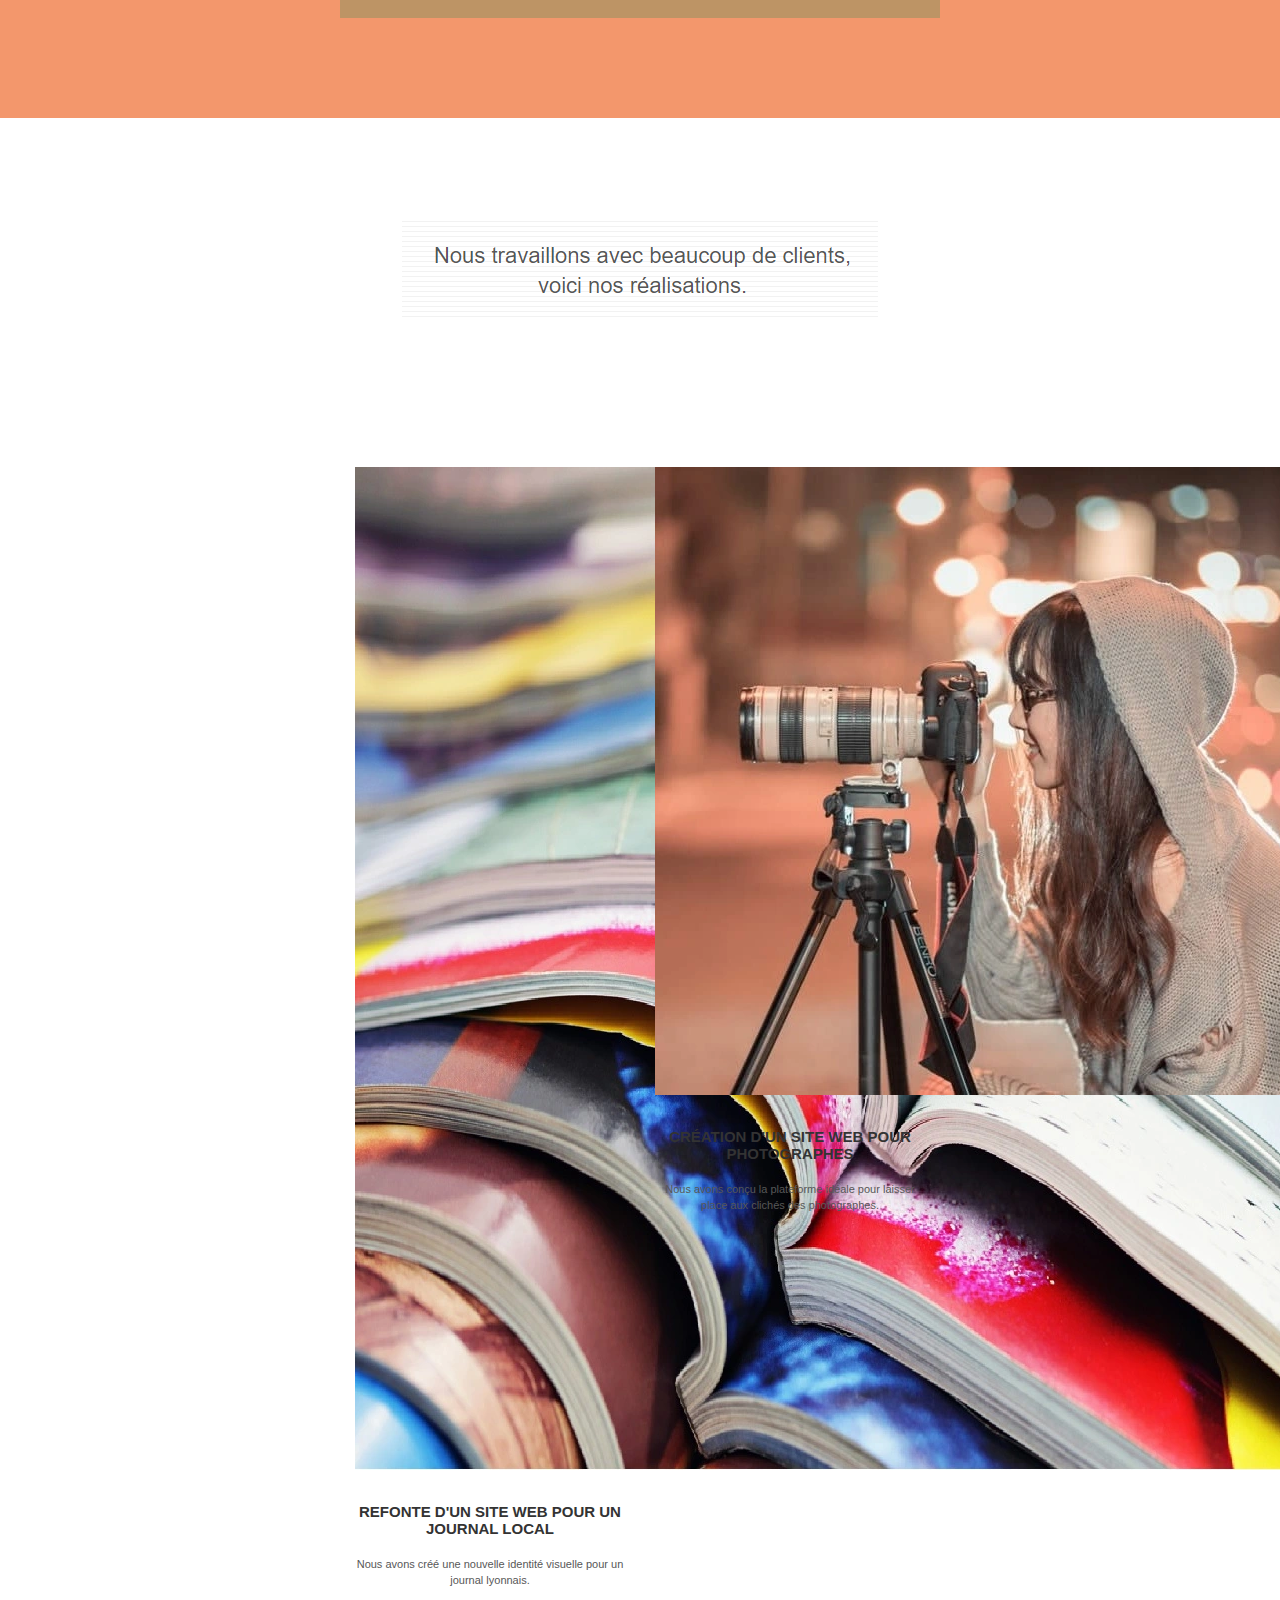
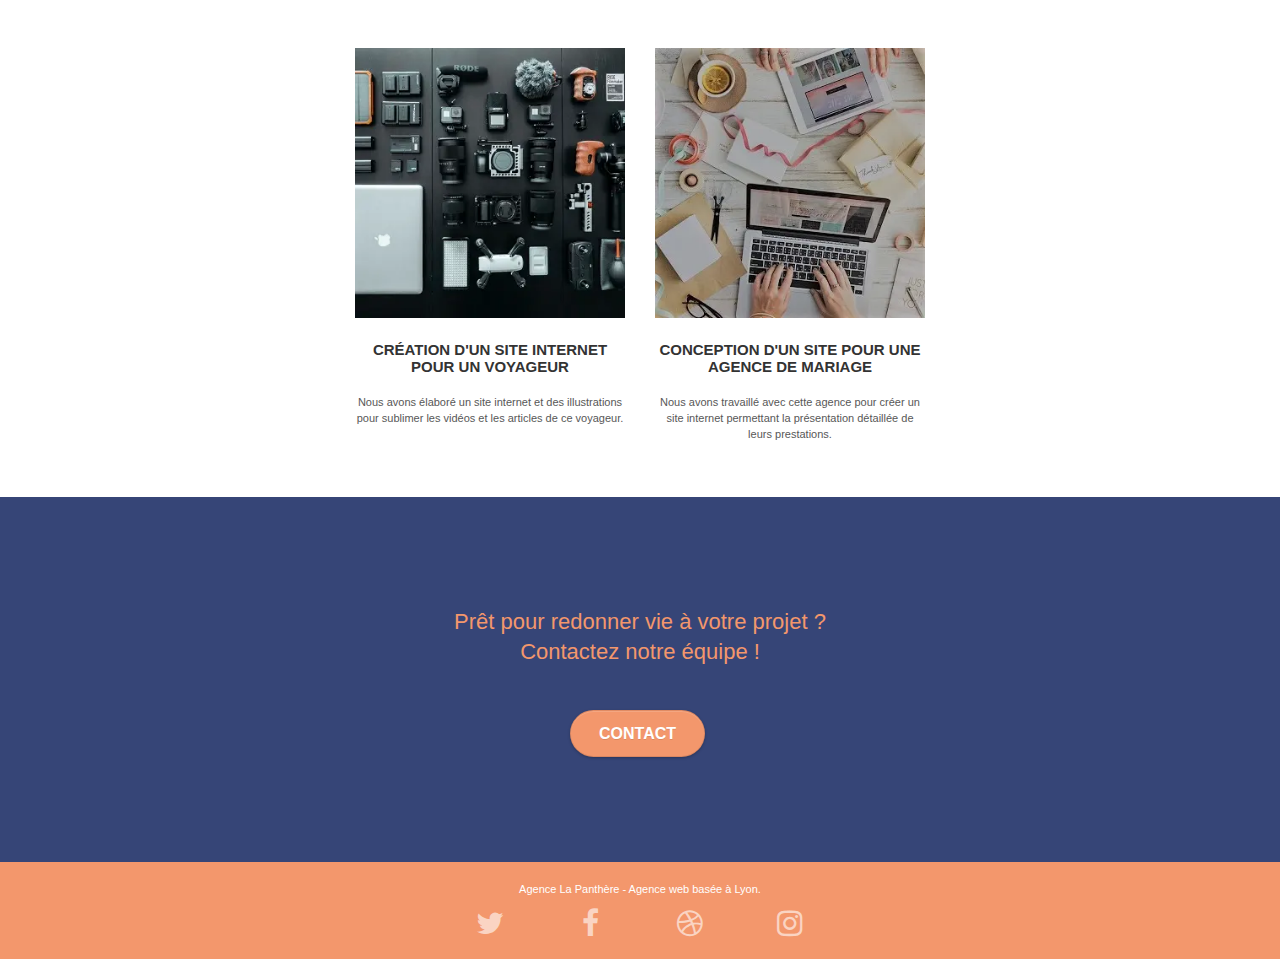
==== commit 22822376: "16012023" ====
--- a/index.html
+++ b/index.html
@@ -1,33 +1,22 @@
-<!doctype html>
+<!DOCTYPE html>
 <html lang="fr">
 <head>
-    <meta charset="utf-8">
-	<meta name="robots" content="follow">
-	<meta name="keywords" content="webdesign, création de sites internet, stratégie web, agence web, Lyon">
+    <meta charset="UTF-8">
+    <meta name="viewport" content="width=device-width, initial-scale=1.0">
+    <meta name="robots" content="index, follow">
+    <meta name="keywords" content="webdesign, création de sites internet, stratégie web, agence web, Lyon">
     <meta name="description" content="La Panthere est une agence de webdesign et de stratégie web à Lyon. Nous proposons des services de création de sites internet professionnels et sur mesure, ainsi que des conseils en stratégie digitale pour aider nos clients à atteindre leurs objectifs en ligne.">
-    <meta name="viewport" content="width=device-width, initial-scale=1.0, viewport-fit=cover">
     <link rel="shortcut icon" type="image/png" href="favicon.ico">
-    
-	<link rel="stylesheet" type="text/css" href="./css/bootstrap.css">
-	<link rel="stylesheet" type="text/css" href="./css/style.css">
-	<link rel="stylesheet" type="text/css" href="./css/font-awesome.css">
-	<link rel="stylesheet" type="text/css" href="./css/et-line.css">
-	
-    
-	<script src="./js/jquery-2.1.0.js"></script>
-	<script src="./js/bootstrap.js"></script>
-	<script src="./js/blocs.js"></script>
-	<script src="./js/jquery.touchSwipe.js" defer></script>
-	<script src="./js/gmaps.js"></script>
-
-	<title>Agence La Panthere  | Création & Webdesign de Sites Internet à Lyon</title>
-
-
-    
-<!-- Analytics -->
- 
-<!-- Analytics END -->
-    
+    <link rel="stylesheet" href="./css/bootstrap.css">
+    <link rel="stylesheet" href="./css/style.css">
+    <link rel="stylesheet" href="./css/font-awesome.css">
+    <link rel="stylesheet" href="./css/et-line.css">
+    <script src="./js/jquery-2.1.0.js" defer></script>
+    <script src="./js/bootstrap.js" defer></script>
+    <script src="./js/blocs.js" defer></script>
+    <script src="./js/jquery.touchSwipe.js" defer></script>
+    <script src="./js/gmaps.js" defer></script>
+    <title>Agence La Panthere | Création & Webdesign de Sites Internet à Lyon</title>
 </head>
 <body>
 <!-- Principal conteneur -->
@@ -35,90 +24,87 @@
     
 <!-- bloc-0 -->
 <div class="bloc bgc-white l-bloc " id="bloc-0">
-	<div class="container bloc-sm">
-
-		<nav class="navbar row">
-			<div class="navbar-header">
-				<div class="keywords" style="color:#cccccc;font-size:1px;">Agence web à paris, stratégie web, web design, illustrations, design de site web, site web, web, internet, site internet, site</div>
-				<a class="navbar-brand" href="index.html"><img src="img/agence-la-panthere-monochrome.svg" alt="paris web design logo agence web meilleure agence" height="40" /></a>
-				<div class="keywords" style="color:#cccccc;font-size:1px;">Agence web à paris, stratégie web, web design, illustrations, design de site web, site web, web, internet, site internet, site</div>
-				<button id="nav-toggle" type="button" class="ui-navbar-toggle navbar-toggle" data-toggle="collapse" data-target=".navbar-1">
-					<span class="sr-only">Toggle navigation</span><span class="icon-bar"></span><span class="icon-bar"></span><span class="icon-bar"></span>
-				</button>
-			</div>
-			<div class="collapse navbar-collapse navbar-1 special-dropdown-nav">
-				<ul class="site-navigation nav navbar-nav">
-					<li>
-						<a href="index.html">Accueil</a>
-					</li>
-					<li>
-					</li>
-					<li>
-						<a href="contact.html">Contact</a>
-					</li>
-				</ul>
-			</div>
-		</nav>
-	</div>
+    <div class="container bloc-sm">
+        <nav class="navbar row">
+            <div class="navbar-header">
+                <a class="navbar-brand" href="index.html"><img src="img/agence-la-panthere-monochrome.svg" alt="Logo de l'agence web La Panthere" height="40" /></a>
+                <button id="nav-toggle" type="button" class="ui-navbar-toggle navbar-toggle" data-toggle="collapse" data-target=".navbar-1">
+                    <span class="sr-only">Toggle navigation</span><span class="icon-bar"></span><span class="icon-bar"></span><span class="icon-bar"></span>
+                </button>
+            </div>
+            <div class="collapse navbar-collapse navbar-1 special-dropdown-nav">
+                <ul class="site-navigation nav navbar-nav">
+                    <li>
+                        <a href="index.html">Accueil</a>
+                    </li>
+                    <li>
+                        <a href="contact.html">Contact</a>
+                    </li>
+                </ul>
+            </div>
+        </nav>
+    </div>
 </div>
 <!-- bloc-0 END -->
 
 <!-- bloc-1-presentation -->
 <div class="bloc bgc-dark-slate-blue bg-banniere d-bloc bg-t-edge bloc-bg-texture texture-paper b-parallax" id="bloc-1-hero">
-	<div class="container bloc-lg">
-		<div class="row tight-width-whitespace">
-			<div class="col-sm-12">
-				<img src="img/logo.webp" class="center-block image-resize-mode" width="100" alt="Agence La Panthère, agence web paris, création logo paris" />
-				<h1 class="text-center hero-bloc-text tc-white ">
-					Agence La Panthère
-				</h1>
-				<div class="text-center">
-					<a href="page2.html" class="btn btn-lg btn-clean btn-rd cta-hero btn-atomic-tangerine" id="cta-hero">Contact</a>
-				</div>
-			</div>
-		</div>
-	</div>
+    <div class="container bloc-lg">
+        <div class="row tight-width-whitespace">
+            <div class="col-sm-12">
+                <img src="img/logo.webp" class="center-block image-resize-mode" width="100" alt="Logo de l'agence web La Panthère, basée à Paris, spécialisée dans la création de logos" />
+                <h1 class="text-center hero-bloc-text tc-white ">
+                    Agence La Panthère
+                </h1>
+                <div class="text-center">
+                    <a href="contact.html" class="btn btn-lg btn-clean btn-rd cta-hero btn-atomic-tangerine" id="cta-hero">Contactez-nous</a>
+                </div>
+            </div>
+        </div>
+    </div>
 </div>
 <!-- bloc-1-presentation END -->
 
 <!-- bloc-2-services -->
 <div class="bloc bgc-white l-bloc" id="bloc-2-services">
-	<div class="container bloc-md">
-		<div class="row">
-			<div class="col-sm-12 text-center">
-				<img alt="agence web, agence web paris, web design paris, stratégie web" src="img/title.webp" />
-			</div>
-		</div>
-		<div class="row voffset-lg med-width-whitespace">
-			<div class="col-sm-4">
-				<div class="text-center">
-					<span class="et-icon-browser sm-shadow icon-dark-slate-blue icons icon-lg"></span>
-				</div>
-				<h3 class="mg-md text-center">
-					Web design
-				</h3>
-				<p class="text-center ">
-					Que vous ayez un site web qui a besoin d&rsquo;un rafraîchissement ou que vous partiez de zéro, laissez-nous vous réaliser un design dont vous serez fier.
-				</p>
-			</div>
-			<div class="col-sm-4">
-				<div class="text-center">
-					<span class="et-icon-presentation sm-shadow icon-dark-slate-blue icons icon-lg"></span>
-				</div>
-				<h3 class="mg-md text-center">
-					&nbsp;Stratégie
-				</h3>
-				<p class="text-center ">
-					Plutôt que de suggérer des designs à la mode, nous travaillerons avec vous pour comprendre vos objectifs commerciaux afin de vous proposer le meilleur design possible.<br>
-				</p>
-			</div>
-			<div class="col-sm-4">
-				<div class="text-center">
-					<span class="et-icon-edit sm-shadow icon-dark-slate-blue icons icon-lg"></span>
-				</div>
-				<h3 class="mg-md text-center">
-					Illustrations
-				</h3>
+    <div class="container bloc-md">
+        <div class="row">
+            <div class="col-sm-12 text-center">
+                <img alt="La Panthère, agence web à Paris spécialisée dans le web design, la stratégie web et les illustrations" src="img/title.webp" />
+            </div>
+        </div>
+        <div class="row voffset-lg med-width-whitespace">
+            <div class="col-sm-4">
+                <div class="text-center">
+                    <span class="et-icon-browser sm-shadow icon-dark-slate-blue icons icon-lg"></span>
+                </div>
+                <h3 class="mg-md text-center">
+                    Web design
+                </h3>
+                <p class="text-center ">
+                    Que vous ayez un site web qui a besoin d&rsquo;un rafraîchissement ou que vous partiez de zéro, laissez-nous vous réaliser un design dont vous serez fier.
+                </p>
+            </div>
+            <div class="col-sm-4">
+                <div class="text-center">
+                    <span class="et-icon-presentation sm-shadow icon-dark-slate-blue icons icon-lg"></span>
+                </div>
+                <h3 class="mg-md text-center">
+                    Stratégie digitale
+                </h3>
+                <p class="text-center ">
+                    Plutôt que de suggérer des designs à la mode, nous travaillerons avec vous pour comprendre vos objectifs commerciaux afin de vous proposer le meilleur design et la meilleure stratégie digitale possible.
+                </p>
+            </div>
+            <div class="col-sm-4">
+                <div class="text-center">
+                    <span class="et-icon-edit sm-shadow icon-dark-slate-blue icons icon-lg"></span>
+                </div>
+                <h3 class="mg-md text-center">
+                    Illustrations
+                </h3>
+
+
 				<p class="text-center ">
 					Un bon design n'est rien sans de bonnes illustrations. Laissez faire notre équipe de graphistes talentueux pour donner à vos pages une touche finale d'élégance.
 				</p>
@@ -136,13 +122,13 @@
 
 <!-- bloc-3-what-i-do -->
 <div class="bloc tc-white bgc-atomic-tangerine bg-presentation d-bloc bloc-bg-texture texture-paper b-parallax" id="bloc-3-what-i-do">
-	<div class="container bloc-lg">
-		<div class="row tight-width-whitespace black-background">
-			<div class="col-sm-12">
-				<h2 class="mg-md text-center tc-white">
-					Nous souhaitons aider les entreprises de la région Lyonnaise à se développer et à connaître le succès. Nous travaillons pour aider les entreprises locales à attirer de nouveaux clients .<br>
-				</h2>
-				<p class="text-center white">
+    <div class="container bloc-lg">
+        <div class="row tight-width-whitespace black-background">
+            <div class="col-sm-12">
+                <h2 class="mg-md text-center tc-white">
+                    Nous souhaitons aider les entreprises de la région lyonnaise à se développer et à connaître le succès. Nous travaillons pour aider les entreprises locales à attirer de nouveaux clients.
+                </h2>
+                <p class="text-center white">
 					Nous aimons collaborer avec des entrepreneurs créatifs et des entreprises locale, qu’elles aient besoin de créer un site de A à Z ou de donner un coup de jeune à leur site. Que vous ayez besoin d’une identité visuelle complète ou d’une refonte de votre site, n’hésitez pas à nous contacter. Nous travaillerons ensemble pour créer des sites beau et bien structurés, qui seront facilement trouvable sur les moteurs de recherche. <br><br><a class="ltc-white bold-link" href="page2.html">Contactez notre équipe</a><br>
 				</p>
 			</div>
@@ -154,14 +140,19 @@
 <!-- bloc-4-portfolio -->
 <div class="bloc bgc-white bg-lines-h2-bg bg-repeat l-bloc" id="bloc-4-portfolio">
 	<div class="container bloc-lg">
-		<div class="row">
-			<div class="col-sm-12 text-center">
-				<img alt="agence web, agence web paris, web design paris, stratégie web" src="img/title2.webp" />
-			</div>
-		</div>
+	  <div class="row">
+		<div class="col-sm-12 text-center">
+		  <img src="img/title2.webp" alt="agence web, agence web paris, web design paris, stratégie web" />
+		</div>
+	  </div>
+	</div>
+  </div>
 		<div class="row tight-width-whitespace portfolio-row">
 			<div class="col-sm-6">
-				<a href="#" data-lightbox="img/1.webp" data-gallery-id="gallery-1" data-caption="Refonte d'un site web pour un journal local" data-frame="snapshot-lb"><img src="img/1.webp" alt="paris web design logo agence web meilleure agence et refonte site web journal" class="img-responsive portfolio-thumb" /></a>
+				<a href="img/1.webp" data-lightbox="img/1.webp" data-gallery-id="gallery-1" data-caption="Refonte d'un site web pour un journal local">
+					<img src="img/1.webp" alt="Mise en page du site web d'un journal local" class="img-fluid portfolio-thumb" />
+				</a>
+
 				<h3 class="mg-md text-center">
 					Refonte d'un site web pour un journal local
 				</h3>
@@ -170,7 +161,9 @@
 				</p>
 			</div>
 			<div class="col-sm-6">
-				<a href="#" data-lightbox="img/2.webp" data-gallery-id="gallery-1" data-caption="Création d'un site web pour photographes" data-frame="snapshot-lb"><img src="img/2.webp" class="img-responsive portfolio-thumb" alt="paris web design logo agence web meilleure agence, Création d'un site web pour photographes" /></a>
+				<a href="img/2.webp" data-lightbox="img/2.webp" data-gallery-id="gallery-1" data-caption="Création d'un site web pour photographes">
+					<img src="img/2.webp" class="img-fluid portfolio-thumb" alt="Création d'un site web pour photographes" />
+				</a>
 				<h3 class="mg-md text-center">
 					Création d'un site web pour photographes
 				</h3>
@@ -181,7 +174,7 @@
 		</div>
 		<div class="row tight-width-whitespace portfolio-row">
 			<div class="col-sm-6">
-				<a href="#" data-lightbox="img/3.bmp" data-gallery-id="gallery-1" data-caption="Création d'un site internet pour un voyageur" data-frame="snapshot-lb"><img src="img/3.webp" class="img-responsive portfolio-thumb" alt="paris web design logo agence web meilleure agence, Création d'un site web pour voyageur"/></a>
+				<a href="img/4.bmp" data-lightbox="img/3.bmp" data-gallery-id="gallery-1" data-caption="Création d'un site internet pour un voyageur" data-frame="snapshot-lb"><img src="img/3.webp" class="img-responsive portfolio-thumb" alt="paris web design logo agence web meilleure agence, Création d'un site web pour voyageur"/></a>
 				<h3 class="mg-md text-center">
 					Création d'un site internet pour un voyageur
 				</h3>
@@ -190,7 +183,7 @@
 				</p>
 			</div>
 			<div class="col-sm-6">
-				<a href="#" data-lightbox="img/4.bmp" data-gallery-id="gallery-1" data-caption="Conception d'un site pour une agence de mariage" data-frame="snapshot-lb"><img src="img/4.webp" class="img-responsive portfolio-thumb" alt="paris web design logo agence web meilleure agence, Création d'un site web pour agence de mariage" /></a>
+				<a href="img/4.bmp" data-lightbox="img/4.bmp" data-gallery-id="gallery-1" data-caption="Conception d'un site pour une agence de mariage" data-frame="snapshot-lb"><img src="img/4.webp" class="img-responsive portfolio-thumb" alt="paris web design logo agence web meilleure agence, Création d'un site web pour agence de mariage" /></a>
 				<h3 class="mg-md text-center">
 					Conception d'un site pour une agence de mariage
 				</h3>
@@ -218,6 +211,7 @@
 </div>
 <!-- bloc-5-cta END -->
 
+
 <!-- Footer - bloc-8 -->
 <div class="bloc bgc-atomic-tangerine d-bloc" id="bloc-8">
 	<div class="container bloc-sm">
@@ -234,7 +228,7 @@
 					</div>
 					<div class="col-sm-3">
 						<div class="text-center">
-							<a class="social" href="https://www.facebook.com/agencelapanthere"><span class="fa fa-facebook icon-md"></span></a>
+							<a class="social" href="https://www.fa-facebook.com/agencelapanthere"><span class="fa fa-facebook icon-md"></span></a>
 						</div>
 					</div>
 					<div class="col-sm-3">
@@ -246,46 +240,6 @@
 						<div class="text-center">
 							<a class="social" href="https://www.instagram.com/agencelapanthere"><span class="fa fa-instagram icon-md"></span></a>
 						</div>
-					</div>
-					<div class="keywords" style="color:#F3976C;">Agence web à paris, stratégie web, web design, illustrations, design de site web, site web, web, internet, site internet, site</div>
-				</div>
-				<div class="row">
-					<div class="col-sm-4">
-						Partenaires
-							<ul>
-								<li><a href="voiture.com">voiture.com</a></li>
-								<li><a href="pizza.com">pizza.com</a></li>
-								<li><a href="matoiture.com">matoiture.com</a></li>
-								<li><a href="immobilierseo.com">immobilierseo.com</a></li>
-							</ul>		
-					</div>
-					<div class="col-sm-4">
-						Annuaires liste 1
-						<ul>
-							<li><a href="annuaireagence.com">annuaireagence.com</a></li>
-							<li><a href="annuaireseo.com">annuaireseo.com</a></li>
-							<li><a href="annuairemarketing.com">annuairemarketing.com</a></li>
-							<li><a href="123seoture.com">123seo.com</a></li>
-							<li><a href="123site.com">123site.com</a></li>
-							<li><a href="annuairewordpress.com">annuairewordpress.com</a></li>
-							<li><a href="listeagence.com">listeagence.com</a></li>
-							<li><a href="meilleuresagencesparis.com">meilleuresagencesparis.com</a></li>
-							<li><a href="listeseo.com">listeseo.com</a></li>
-						</ul>
-					</div>
-					<div class="col-sm-4">
-						Annuaires liste 2
-						<ul>
-							<li><a href="betterseo.com">betterseo.com</a></li>
-							<li><a href="ameliorerseo.com">ameliorerseo.com</a></li>
-							<li><a href="seojuicelien.com">seojuicelien.com</a></li>
-							<li><a href="meilleursliens.com">meilleursliens.com</a></li>
-							<li><a href="liensagogo.com">liensagogo.com</a></li>
-							<li><a href="backlink.com">backlink.com</a></li>
-							<li><a href="linkjuiceannuaire.com">linkjuiceannuaire.com</a></li>
-							<li><a href="remontersurgoogle.com">remontersurgoogle.com</a></li>
-							<li><a href="vraiseofiable.com">vraiseofiable.com</a></li>
-						</ul>
 					</div>
 				</div>
 			</div>
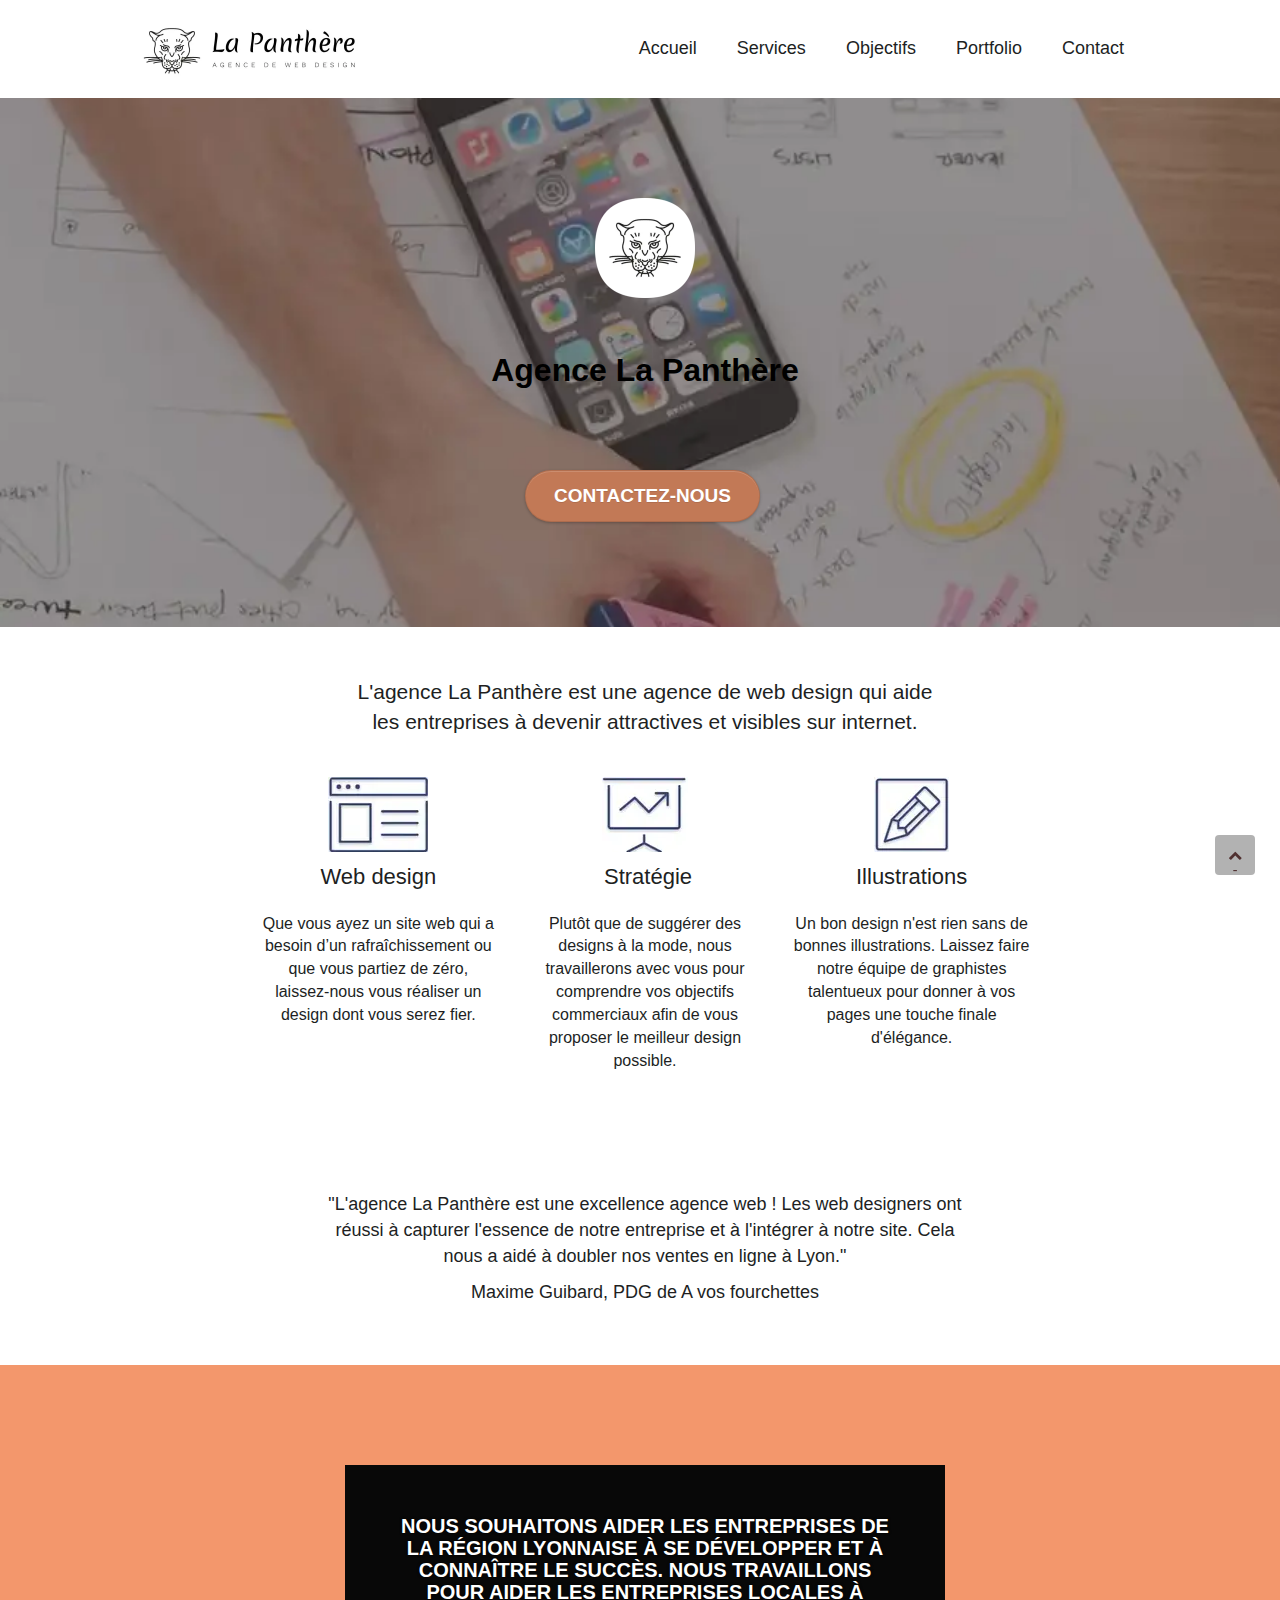
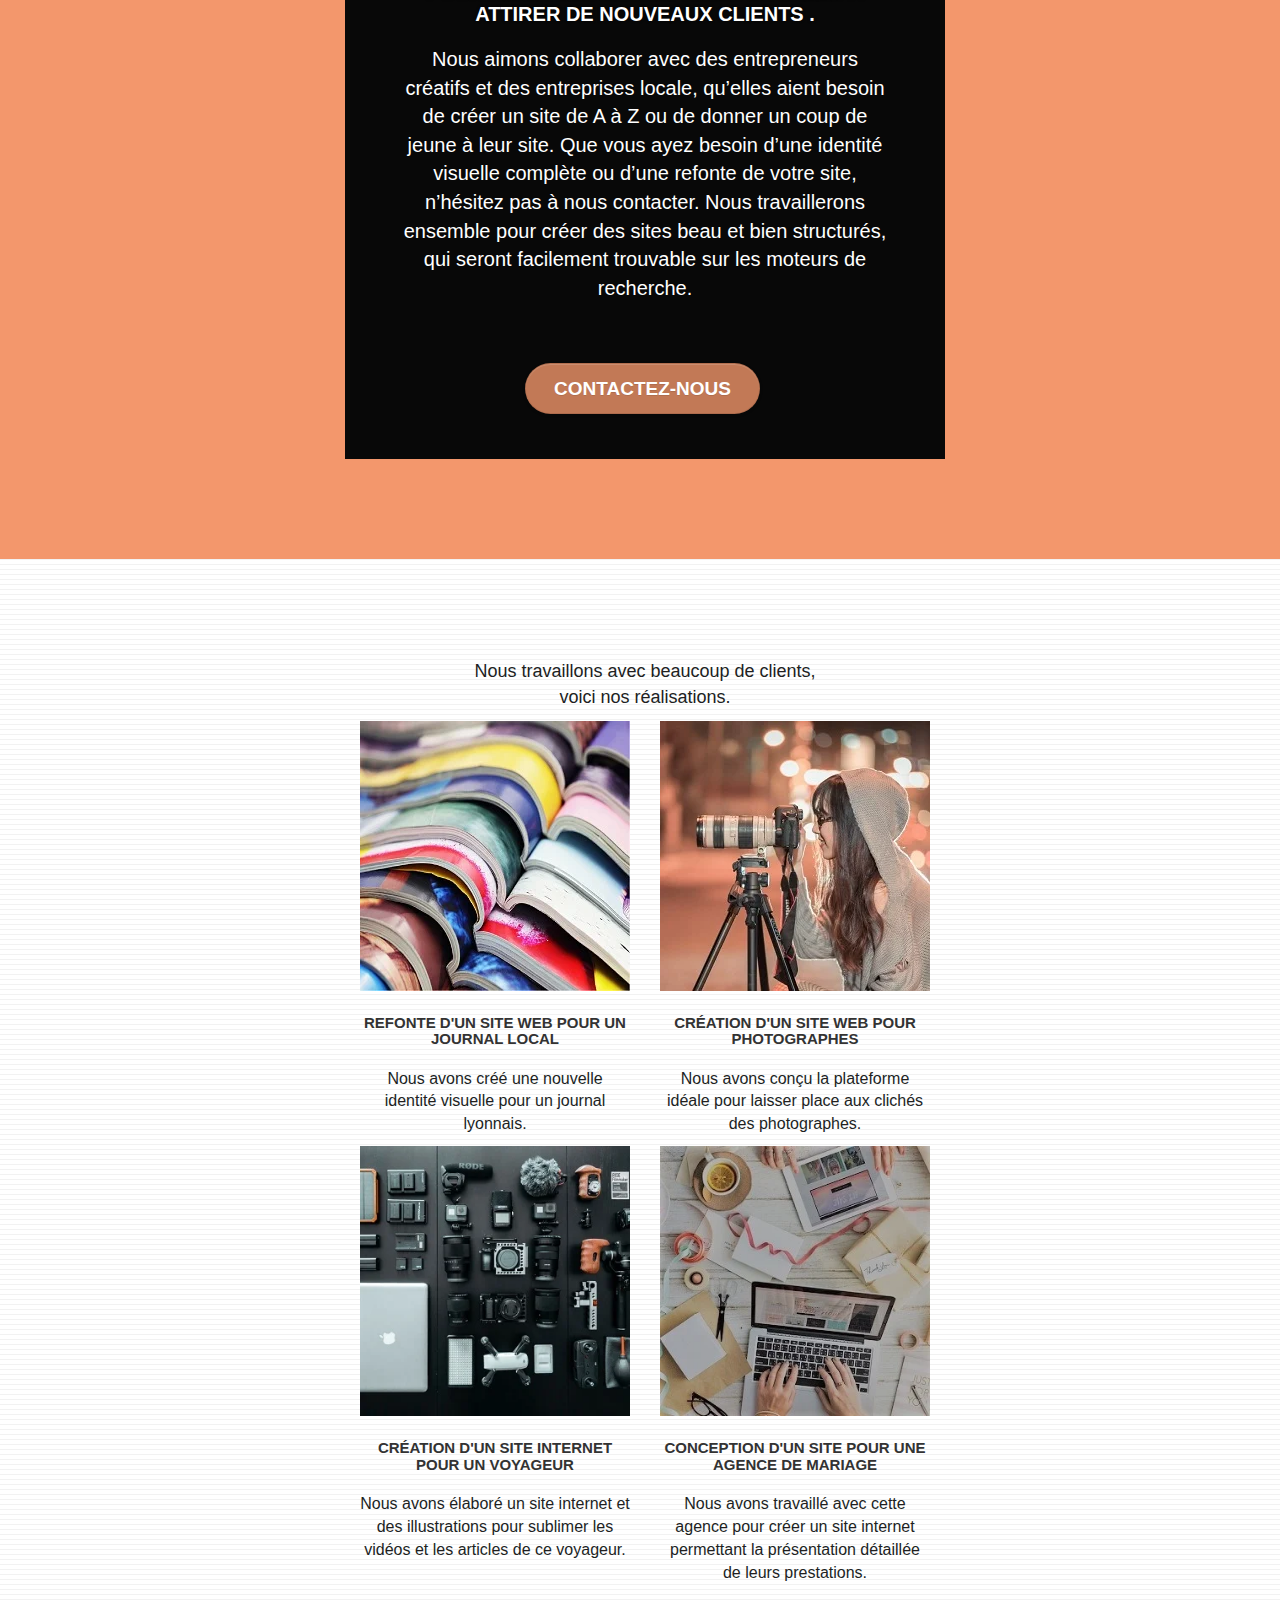
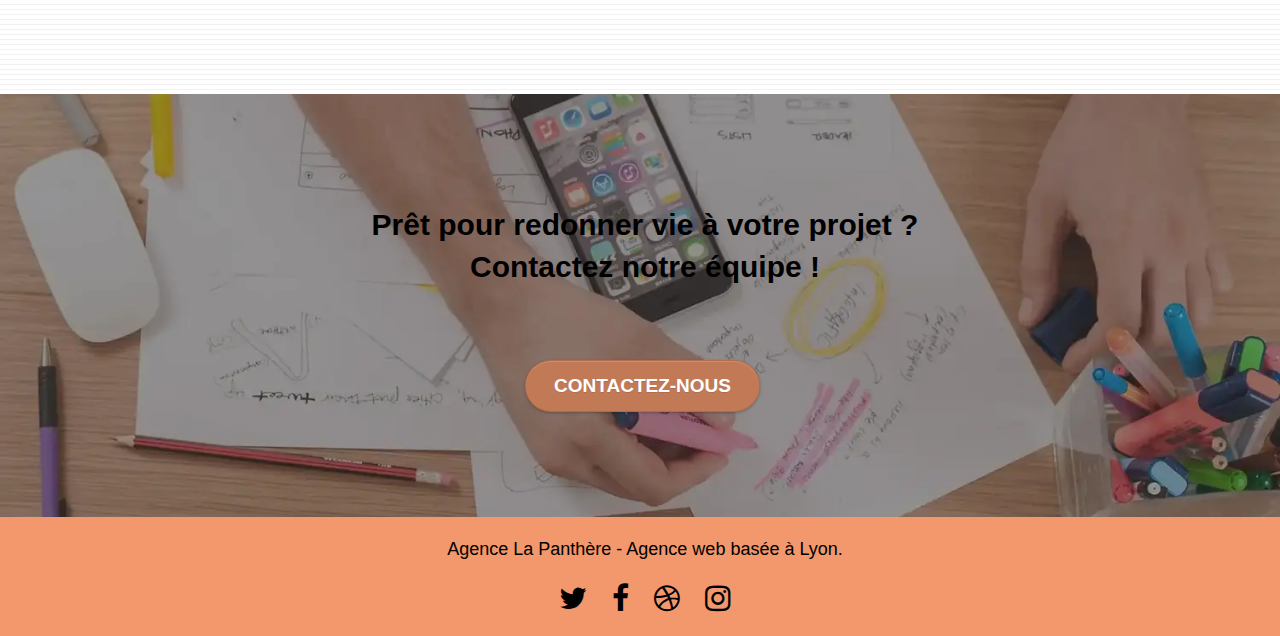
==== commit 8dfbd9cd: "commit 23" ====
--- a/index.html
+++ b/index.html
@@ -2,255 +2,227 @@
 <html lang="fr">
 <head>
     <meta charset="UTF-8">
+	<!--Meta -->
     <meta name="viewport" content="width=device-width, initial-scale=1.0">
     <meta name="robots" content="index, follow">
     <meta name="keywords" content="webdesign, création de sites internet, stratégie web, agence web, Lyon">
     <meta name="description" content="La Panthere est une agence de webdesign et de stratégie web à Lyon. Nous proposons des services de création de sites internet professionnels et sur mesure, ainsi que des conseils en stratégie digitale pour aider nos clients à atteindre leurs objectifs en ligne.">
-    <link rel="shortcut icon" type="image/png" href="favicon.ico">
-    <link rel="stylesheet" href="./css/bootstrap.css">
-    <link rel="stylesheet" href="./css/style.css">
-    <link rel="stylesheet" href="./css/font-awesome.css">
-    <link rel="stylesheet" href="./css/et-line.css">
-    <script src="./js/jquery-2.1.0.js" defer></script>
-    <script src="./js/bootstrap.js" defer></script>
-    <script src="./js/blocs.js" defer></script>
-    <script src="./js/jquery.touchSwipe.js" defer></script>
-    <script src="./js/gmaps.js" defer></script>
+   
+	<link rel="shortcut icon" type="image/png" href="favicon.ico">
     <title>Agence La Panthere | Création & Webdesign de Sites Internet à Lyon</title>
+
+	<!-- open graph / twitter -->
+	<meta property="og:type" content="website">
+	<meta property="og:url" content="#">
+	<meta property="og:title" content="agence la panthere. Agence de web design à Lyon. Stratégie personnalisée. Illustrations d'élégance.">
+	<meta property="og:description" content="agence la panthere, Agence design paris, Création de sites web, Refonte de site web, aide au développement d'entreprise par web design, la statégie, et les illustrations">
+	<meta property="og:image" content="#">
+
+	<meta property="twitter:card" content="website">
+	<meta property="twitter:url" content="#">
+	<meta property="twitter:title" content="agence la panthere. Agence de web design à Lyon. Stratégie personnalisée. Illustrations d'élégance.">
+	<meta property="twitter:description" content="agence la panthere, Agence design paris, Création de sites web, Refonte de site web, aide au développement d'entreprise par web design, la statégie, et les illustrations">
+	<meta property="twitter:image" content="#">
+
+    <meta name="keywords" content="seo, google, site web, site internet, agence design paris, agence design, agence design,agence design,agence design,agence design,agence design,agence design,agence design,agence design">
+    <meta name="viewport" content="width=device-width, initial-scale=1.0, viewport-fit=cover">
+
+
+	<!--Stylesheet-->
+    <link rel="stylesheet" type="text/css" href="css/bootstrap-min.css">
+		<link rel="stylesheet" type="text/css" href="css/font-awesome-min.css">
+		<link rel="stylesheet" type="text/css" href="css/style.css">
+		
+
 </head>
-<body>
-<!-- Principal conteneur -->
-<div class="page-container">
-    
-<!-- bloc-0 -->
-<div class="bloc bgc-white l-bloc " id="bloc-0">
-    <div class="container bloc-sm">
-        <nav class="navbar row">
-            <div class="navbar-header">
-                <a class="navbar-brand" href="index.html"><img src="img/agence-la-panthere-monochrome.svg" alt="Logo de l'agence web La Panthere" height="40" /></a>
-                <button id="nav-toggle" type="button" class="ui-navbar-toggle navbar-toggle" data-toggle="collapse" data-target=".navbar-1">
-                    <span class="sr-only">Toggle navigation</span><span class="icon-bar"></span><span class="icon-bar"></span><span class="icon-bar"></span>
-                </button>
-            </div>
-            <div class="collapse navbar-collapse navbar-1 special-dropdown-nav">
-                <ul class="site-navigation nav navbar-nav">
-                    <li>
-                        <a href="index.html">Accueil</a>
-                    </li>
-                    <li>
-                        <a href="contact.html">Contact</a>
-                    </li>
-                </ul>
-            </div>
-        </nav>
-    </div>
-</div>
-<!-- bloc-0 END -->
-
-<!-- bloc-1-presentation -->
-<div class="bloc bgc-dark-slate-blue bg-banniere d-bloc bg-t-edge bloc-bg-texture texture-paper b-parallax" id="bloc-1-hero">
-    <div class="container bloc-lg">
-        <div class="row tight-width-whitespace">
-            <div class="col-sm-12">
-                <img src="img/logo.webp" class="center-block image-resize-mode" width="100" alt="Logo de l'agence web La Panthère, basée à Paris, spécialisée dans la création de logos" />
-                <h1 class="text-center hero-bloc-text tc-white ">
-                    Agence La Panthère
-                </h1>
-                <div class="text-center">
-                    <a href="contact.html" class="btn btn-lg btn-clean btn-rd cta-hero btn-atomic-tangerine" id="cta-hero">Contactez-nous</a>
-                </div>
-            </div>
-        </div>
-    </div>
-</div>
-<!-- bloc-1-presentation END -->
-
-<!-- bloc-2-services -->
-<div class="bloc bgc-white l-bloc" id="bloc-2-services">
-    <div class="container bloc-md">
-        <div class="row">
-            <div class="col-sm-12 text-center">
-                <img alt="La Panthère, agence web à Paris spécialisée dans le web design, la stratégie web et les illustrations" src="img/title.webp" />
-            </div>
-        </div>
-        <div class="row voffset-lg med-width-whitespace">
-            <div class="col-sm-4">
-                <div class="text-center">
-                    <span class="et-icon-browser sm-shadow icon-dark-slate-blue icons icon-lg"></span>
-                </div>
-                <h3 class="mg-md text-center">
-                    Web design
-                </h3>
-                <p class="text-center ">
-                    Que vous ayez un site web qui a besoin d&rsquo;un rafraîchissement ou que vous partiez de zéro, laissez-nous vous réaliser un design dont vous serez fier.
-                </p>
-            </div>
-            <div class="col-sm-4">
-                <div class="text-center">
-                    <span class="et-icon-presentation sm-shadow icon-dark-slate-blue icons icon-lg"></span>
-                </div>
-                <h3 class="mg-md text-center">
-                    Stratégie digitale
-                </h3>
-                <p class="text-center ">
-                    Plutôt que de suggérer des designs à la mode, nous travaillerons avec vous pour comprendre vos objectifs commerciaux afin de vous proposer le meilleur design et la meilleure stratégie digitale possible.
-                </p>
-            </div>
-            <div class="col-sm-4">
-                <div class="text-center">
-                    <span class="et-icon-edit sm-shadow icon-dark-slate-blue icons icon-lg"></span>
-                </div>
-                <h3 class="mg-md text-center">
-                    Illustrations
-                </h3>
-
-
-				<p class="text-center ">
-					Un bon design n'est rien sans de bonnes illustrations. Laissez faire notre équipe de graphistes talentueux pour donner à vos pages une touche finale d'élégance.
-				</p>
-			</div>
-		</div>
-		<div class="row voffset-lg voffset">
-			<div class="col-xs-12 col-md-8 col-md-offset-2 text-center">
-				<img alt="agence web, agence web paris, web design paris, stratégie web" src="img/citation.webp" />
-
-			</div>
-		</div>
-	</div>
-</div>
-<!-- bloc-2-services END -->
-
-<!-- bloc-3-what-i-do -->
-<div class="bloc tc-white bgc-atomic-tangerine bg-presentation d-bloc bloc-bg-texture texture-paper b-parallax" id="bloc-3-what-i-do">
-    <div class="container bloc-lg">
-        <div class="row tight-width-whitespace black-background">
-            <div class="col-sm-12">
-                <h2 class="mg-md text-center tc-white">
-                    Nous souhaitons aider les entreprises de la région lyonnaise à se développer et à connaître le succès. Nous travaillons pour aider les entreprises locales à attirer de nouveaux clients.
-                </h2>
-                <p class="text-center white">
-					Nous aimons collaborer avec des entrepreneurs créatifs et des entreprises locale, qu’elles aient besoin de créer un site de A à Z ou de donner un coup de jeune à leur site. Que vous ayez besoin d’une identité visuelle complète ou d’une refonte de votre site, n’hésitez pas à nous contacter. Nous travaillerons ensemble pour créer des sites beau et bien structurés, qui seront facilement trouvable sur les moteurs de recherche. <br><br><a class="ltc-white bold-link" href="page2.html">Contactez notre équipe</a><br>
-				</p>
-			</div>
-		</div>
-	</div>
-</div>
-<!-- bloc-3-what-i-do END -->
-
-<!-- bloc-4-portfolio -->
-<div class="bloc bgc-white bg-lines-h2-bg bg-repeat l-bloc" id="bloc-4-portfolio">
-	<div class="container bloc-lg">
-	  <div class="row">
-		<div class="col-sm-12 text-center">
-		  <img src="img/title2.webp" alt="agence web, agence web paris, web design paris, stratégie web" />
-		</div>
-	  </div>
-	</div>
-  </div>
-		<div class="row tight-width-whitespace portfolio-row">
-			<div class="col-sm-6">
-				<a href="img/1.webp" data-lightbox="img/1.webp" data-gallery-id="gallery-1" data-caption="Refonte d'un site web pour un journal local">
-					<img src="img/1.webp" alt="Mise en page du site web d'un journal local" class="img-fluid portfolio-thumb" />
-				</a>
-
-				<h3 class="mg-md text-center">
-					Refonte d'un site web pour un journal local
-				</h3>
-				<p class="text-center">
-					Nous avons créé une nouvelle identité visuelle pour un journal lyonnais.
-				</p>
-			</div>
-			<div class="col-sm-6">
-				<a href="img/2.webp" data-lightbox="img/2.webp" data-gallery-id="gallery-1" data-caption="Création d'un site web pour photographes">
-					<img src="img/2.webp" class="img-fluid portfolio-thumb" alt="Création d'un site web pour photographes" />
-				</a>
-				<h3 class="mg-md text-center">
-					Création d'un site web pour photographes
-				</h3>
-				<p class="text-center">
-					Nous avons conçu la plateforme idéale pour laisser place aux clichés des photographes.
-				</p>
-			</div>
-		</div>
-		<div class="row tight-width-whitespace portfolio-row">
-			<div class="col-sm-6">
-				<a href="img/4.bmp" data-lightbox="img/3.bmp" data-gallery-id="gallery-1" data-caption="Création d'un site internet pour un voyageur" data-frame="snapshot-lb"><img src="img/3.webp" class="img-responsive portfolio-thumb" alt="paris web design logo agence web meilleure agence, Création d'un site web pour voyageur"/></a>
-				<h3 class="mg-md text-center">
-					Création d'un site internet pour un voyageur
-				</h3>
-				<p class="text-center">
-					Nous avons élaboré un site internet et des illustrations pour sublimer les vidéos et les articles de ce voyageur.
-				</p>
-			</div>
-			<div class="col-sm-6">
-				<a href="img/4.bmp" data-lightbox="img/4.bmp" data-gallery-id="gallery-1" data-caption="Conception d'un site pour une agence de mariage" data-frame="snapshot-lb"><img src="img/4.webp" class="img-responsive portfolio-thumb" alt="paris web design logo agence web meilleure agence, Création d'un site web pour agence de mariage" /></a>
-				<h3 class="mg-md text-center">
-					Conception d'un site pour une agence de mariage
-				</h3>
-				<p class="text-center">
-					Nous avons travaillé avec cette agence pour créer un site internet permettant la présentation détaillée de leurs prestations.
-				</p>
-			</div>
-		</div>
-	</div>
-</div>
-<!-- bloc-4-portfolio END -->
-
-<!-- bloc-5-cta -->
-<div class="bloc bgc-dark-slate-blue bg-banniere d-bloc bloc-bg-texture texture-paper" id="bloc-5-cta">
-	<div class="container bloc-lg">
-		<div class="row">
-			<h2 class="mg-md text-center tc-white">
-				Prêt pour redonner vie à votre projet ?<br>Contactez notre équipe !
-			</h2>
-			<div class="col-sm-12 text-center">
-				<a href="contact.html" class="btn btn-atomic-tangerine btn-clean btn-rd btn-lg cta-hero">Contact</a>
-			</div>
-		</div>
-	</div>
-</div>
-<!-- bloc-5-cta END -->
-
-
-<!-- Footer - bloc-8 -->
-<div class="bloc bgc-atomic-tangerine d-bloc" id="bloc-8">
-	<div class="container bloc-sm">
-		<div class="row">
-			<div class="col-sm-12">
-				<p class="text-center white">
-					Agence La Panthère - Agence web basée à Lyon.<br>
-				</p>
-				<div class="row row-no-gutters social">
-					<div class="col-sm-3">
-						<div class="text-center">
-							<a class="social" href="https://www.twitter.com/agencelapanthere"><span class="fa fa-twitter icon-md"></span></a>
-						</div>
-					</div>
-					<div class="col-sm-3">
-						<div class="text-center">
-							<a class="social" href="https://www.fa-facebook.com/agencelapanthere"><span class="fa fa-facebook icon-md"></span></a>
-						</div>
-					</div>
-					<div class="col-sm-3">
-						<div class="text-center">
-							<a class="social" href="https://www.dribble.com/agencelapanthere"><span class="fa fa-dribbble icon-md"></span></a>
-						</div>
-					</div>
-					<div class="col-sm-3">
-						<div class="text-center">
-							<a class="social" href="https://www.instagram.com/agencelapanthere"><span class="fa fa-instagram icon-md"></span></a>
-						</div>
-					</div>
-				</div>
-			</div>
-		</div>
-	</div>
-</div>
-<!-- Footer - bloc-8 END -->
-
-</div>
-<!-- Principal conteneur END -->
-    
-
+<body id="body">
+			
+	<!-- bloc-0 nav-bar -->
+	<header class="bloc bgc-white l-bloc " id="bloc-0">
+		<div class="container bloc-sm">
+			<nav class="navbar row">
+				<div class="menu-nav">
+					<img src="img/agence-la-panthere-small.webp"
+						alt="Logo de l'agence La Panthère de web design à Lyon, elle représente une tête de panthère" 
+						width="233" height="56"
+					>
+					<ul>
+						<li><a href="index.html" title="Lien vers la page d'accueil">Accueil</a></li>
+						<li><a href="#bloc-2-services" title="Lien vers les services du site">Services</a></li>
+						<li><a href="#bloc-3-what-i-do" title="Lien vers les objectifs du site">Objectifs</a></li>
+						<li><a href="#bloc-4-portfolio" title="Lien vers le portfolio du site">Portfolio</a></li>							
+						<li><a href="contact.html" title="Lien vers la page contact du site">Contact</a></li>
+					</ul>
+				</div>
+			</nav>
+		</div>
+	</header>
+	<!-- bloc-0 END -->
+
+		<!-- Principal conteneur -->
+	<main class="page-container">
+
+		<!-- bloc-1-presentation -->
+		<section class="bloc bg-banniere b-parallax" id="bloc-1-hero">
+			<div class="container bloc-lg">
+				<div>
+					<div class=" center contraste-white">
+						<img src="img/logo-3.webp" width="100" height="100" alt="Agence La Panthère, développement de site web de qualité ou l'accessibilité est notre priorité">
+						<h1 class="center hero-bloc-text color-black bold-link font-42"><br>Agence La Panthère</h1>
+						<div class="center">
+							<div class="text-center">
+								<a href="contact.html" class="btn btn-lg btn-clean btn-rd cta-hero btn-atomic-tangerine" id="cta-hero">Contactez-nous</a>
+							</div>
+						</div>
+					</div>
+				</div>
+			</div>
+		</section>
+		<!-- bloc-1-presentation END -->
+
+		<!-- bloc-2-services -->
+		<section class="bloc bgc-white l-bloc" id="bloc-2-services">
+			<div class="container bloc-md">
+				<div class="row">
+					<div class="col-sm-12 text-center">
+						<p class="message-presentation">
+							L'agence La Panthère est une agence de web design qui aide<br>
+							les entreprises à devenir attractives et visibles sur internet.<br><br> 
+						</p>
+					</div>
+				</div>
+				<div class="row voffset-lg med-width-whitespace">
+					<div class="col-sm-4 margin-bottom">
+						<div class="text-center">
+							<img src="img/icon1.webp" width="100" height="75" alt="Image représentant le Web Design">
+						</div>
+						<h2 class="mg-md text-center">Web design</h2>
+						<p class="text-center font-16">Que vous ayez un site web qui a besoin d&rsquo;un rafraîchissement ou que vous partiez de zéro, laissez-nous vous réaliser un design dont vous serez fier.</p>
+					</div>
+					<div class="col-sm-4 margin-bottom">
+						<div class="text-center">
+							<img src="img/icon2.webp" width="86" height="75" alt="Image représentant la stratégie">
+						</div>
+						<h2 class="mg-md text-center">&nbsp;Stratégie</h2>
+						<p class="text-center font-16">	Plutôt que de suggérer des designs à la mode, nous travaillerons avec vous pour comprendre vos objectifs commerciaux afin de vous proposer le meilleur design possible.<br></p>
+					</div>
+					<div class="col-sm-4">
+						<div class="text-center">
+							<img src="img/icon3.webp" width="75" height="75" alt="Image représentant les illustrations">
+						</div>
+						<h2 class="mg-md text-center">Illustrations</h2>
+						<p class="text-center font-16">Un bon design n'est rien sans de bonnes illustrations. Laissez faire notre équipe de graphistes talentueux pour donner à vos pages une touche finale d'élégance.</p>
+					</div>
+				</div>
+				<div class="row voffset-lg voffset center">
+					<div class="col-xs-12 col-md-8 col-md-offset-2 text-center">
+						<p class="message-prez2">"L'agence La Panthère est une excellence agence web ! Les web designers ont réussi à capturer l'essence de notre entreprise et à l'intégrer à notre site. Cela nous a aidé à doubler nos ventes en ligne à Lyon." </p>
+						<p class="message-prez3">Maxime Guibard, PDG de A vos fourchettes</p>
+					</div>
+				</div>
+			</div>
+		</section>
+		<!-- bloc-2-services END -->
+
+		<!-- bloc-3-what-i-do -->
+		<div class="bloc tc-white bgc-atomic-tangerine bg-presentation d-bloc texture-paper b-parallax" id="bloc-3-what-i-do">
+			<div class="container bloc-lg">
+				<div class="row tight-width-whitespace black-background">
+					<div class="col-sm-12">
+						<h3	class="mg-md text-center augmente-contraste font-20 color-white">Nous souhaitons aider les entreprises de la région Lyonnaise à se développer et à connaître le succès. Nous travaillons pour aider les entreprises locales à attirer de nouveaux clients .<br></h3>
+						<p class="text-center font-20  contraste-white color-white">Nous aimons collaborer avec des entrepreneurs créatifs et des entreprises locale, qu’elles aient besoin de créer un site de A à Z ou de donner un coup de jeune à leur site. Que vous ayez besoin d’une identité visuelle complète ou d’une refonte de votre site, n’hésitez pas à nous contacter. Nous travaillerons ensemble pour créer des sites beau et bien structurés, qui seront facilement trouvable sur les moteurs de recherche. <br><br></p>
+						<div class="text-center">
+							<a href="contact.html" class="btn btn-lg btn-clean btn-rd cta-hero btn-atomic-tangerine" id="cta-hero">Contactez-nous</a>
+						</div>
+					</div>
+				</div>
+			</div>
+		</div>
+		<!-- bloc-3-what-i-do END -->
+
+		<!-- bloc-4-portfolio -->
+		<div class="bloc bgc-white bg-lines-h2-bg bg-repeat l-bloc" id="bloc-4-portfolio">
+			<div class="container bloc-lg">
+				<div class="row">
+					<div class="col-sm-12 text-center">
+						<p class="message-prez">
+							Nous travaillons avec beaucoup de clients,<br>
+							voici nos réalisations. 
+						</p>
+					</div>
+				</div>
+				<div class="row tight-width-whitespace portfolio-row" >
+					<div class="col-sm-6 ">
+						<a href="#" data-lightbox="img/1.webp" data-gallery-id="gallery-1" data-bs-toggle="modal" data-caption="Refonte d'un site web pour un journal local" data-frame="snapshot-lb">
+							<img src="img/1-small.webp" alt="Image représentant la création d'un site web journal" class="img-responsive portfolio-thumb" width="270" height="270" loading="lazy">
+						</a>
+						<h3 class="mg-md text-center">Refonte d'un site web pour un journal local</h3>
+						<p class="text-center font-16">Nous avons créé une nouvelle identité visuelle pour un journal lyonnais.</p>
+					</div>
+					<div class="col-sm-6">
+						<a href="#" data-lightbox="img/2.webp" data-gallery-id="gallery-1" data-bs-toggle="modal" data-caption="Création d'un site web pour photographes" data-frame="snapshot-lb">
+							<img src="img/2-small.webp" class="img-responsive portfolio-thumb" alt="Image représentant la création d'un site web pour photographes" width="270" height="270" loading="lazy">
+						</a>
+						<h3 class="mg-md text-center">Création d'un site web pour photographes</h3>
+						<p class="text-center font-16">Nous avons conçu la plateforme idéale pour laisser place aux clichés des photographes.</p>
+					</div>
+				</div>
+				<div class="row tight-width-whitespace portfolio-row">
+					<div class="col-sm-6">
+						<a href="#" data-lightbox="img/3.webp" data-gallery-id="gallery-1" data-bs-toggle="modal" data-caption="Création d'un site internet pour un voyageur" data-frame="snapshot-lb">
+							<img src="img/3.webp" class="img-responsive portfolio-thumb" alt="Image représentant la création d'un site web pour voyageur" width="270" height="270" loading="lazy">
+						</a>
+						<h3 class="mg-md text-center">Création d'un site internet pour un voyageur</h3>
+						<p class="text-center font-16">Nous avons élaboré un site internet et des illustrations pour sublimer les vidéos et les articles de ce voyageur.</p>
+					</div>
+					<div class="col-sm-6">
+						<a href="#" data-lightbox="img/4.webp" data-gallery-id="gallery-1" data-bs-toggle="modal" data-caption="Conception d'un site pour une agence de mariage" data-frame="snapshot-lb">
+							<img src="img/4.webp" class="img-responsive portfolio-thumb" alt="Image représentant la création d'un site web pour agence de mariage" width="270" height="270" loading="lazy">
+						</a>
+						<h3 class="mg-md text-center">Conception d'un site pour une agence de mariage</h3>
+						<p class="text-center font-16">Nous avons travaillé avec cette agence pour créer un site internet permettant la présentation détaillée de leurs prestations.</p>
+					</div>
+				</div>
+			</div>
+		</div>
+		<!-- bloc-4-portfolio END -->
+
+		<!-- bloc-5-cta -->
+		<div class="bloc bg-banniere texture-paper" id="bloc-5-cta">
+			<div class="container bloc-lg">
+				<div class="row">
+					<h2 class="mg-md text-center bold-link color-black contraste-white font-30">Prêt pour redonner vie à votre projet ?<br>Contactez notre équipe !</h2>
+					<div class="col-sm-12 text-center">
+						<div class="text-center">
+							<a href="contact.html" class="btn btn-lg btn-clean btn-rd cta-hero btn-atomic-tangerine" id="cta-hero">Contactez-nous</a>
+						</div>
+					</div>
+				</div>
+			</div>
+		</div>
+		<!-- bloc-5-cta END -->
+
+		<!-- ScrollToTop Button -->
+		<a class="bloc-button btn btn-d scrollToTop white" href="#body"><span class="fa fa-chevron-up"><br>-</span></a>
+		<!-- ScrollToTop Button END-->
+		
+	</main>
+	<!-- Principal conteneur END -->
+
+	<!-- Footer - bloc-8 -->
+	<footer class="bloc bgc-atomic-tangerine d-bloc" id="bloc-8">
+		<div class="container bloc-sm">
+			<div class="row">
+				<div class="col-sm-12 text-center font-18">
+					<address class="text-center color-black font-18">Agence La Panthère - Agence web basée à Lyon.<br></address>
+					<a id="twitter"	href="https://twitter.com/"	aria-label="logo twitter" title="Lien vers la page Twitter du site"><span class="fa fa-twitter"></span></a>
+					<a id="facebook" href="https://fr-fr.facebook.com/"	aria-label="logo facebook" title="Lien vers la page Facebook du site"><span class="fa fa-facebook"></span></a>
+					<a id="dribbble" href="https://dribbble.com/" aria-label="logo dribbble" title="Lien vers la page Dribbble du site"><span class="fa fa-dribbble"></span></a>
+					<a id="instagram" href="https://www.instagram.com/" aria-label="logo instagram"	title="Lien vers la page Instagram du site"><span class="fa fa-instagram"></span></a>
+				</div>
+			</div>
+		</div>
+	</footer>
+	<!-- Footer - bloc-8 END -->
 </body>
-</html>
+</html>--- a/css/style.css
+++ b/css/style.css
@@ -1,8 +1,184 @@
+.my-footer {
+    display: flex;
+    justify-content: center;
+    padding: 20px 10px;
+    background-color: #c27956;
+}
+.my-footer p {
+    text-align: center;
+    color: black!important;
+}
+.padding-3 {
+    margin-left: 2px!important;
+}
+.width-400 {
+    max-width: 600px!important;
+}
+.adr-agence {
+    overflow:hidden;
+}
+.adr-agence img {
+    max-width: 400px!important;
+}
+.display-flex {
+    display: flex;
+    justify-content: start;
+    flex-wrap: wrap;
+    gap: 40px;
+}
+.padding-hb {
+    padding-top: 20px;
+    padding-bottom: 20px;
+}
+.margin-bottom {
+    margin-bottom: 30px;
+}
+.menu-nav {
+    display: flex;
+    justify-content: space-between;
+    flex-wrap: wrap;
+    flex-basis: 90%!important;
+}
+.menu-nav a {
+    text-decoration: none;
+}
+.menu-nav ul {
+    display: flex;
+    padding: 0;
+    padding-right: 30px;
+    gap: 40px;
+    margin: 0;
+    /* font-size: 2rem!important; */
+    list-style-type: none;
+    align-items: center;
+}
+.menu-nav ul a:hover {
+    padding-bottom: 5px;
+    border-bottom: 3px solid #f9a007;
+}
+
+ text-shadow: 0 0 20px white;
+}
+.font-42 {
+    font-size: 42px!important;
+    
+}
+.font-30 {
+    font-size: 30px;
+}
+.font-22 {
+    font-size: 22px;
+}
+.font-20 {
+    font-size: 20px;
+}
+.font-19 {
+    font-size: 19px;
+}
+.font-18 {
+    font-size: 18px!important;
+}
+.font-16 {
+    font-size: 16px!important;
+}
+
+.color-white {
+    color: white!important;
+}
+.color-black {
+    color:  black !important;
+}
+.augmente-contraste {
+    text-shadow: 0 0 3px black!important;
+}
+
+
+.center {
+    text-align: center!important;
+    justify-content: center!important;
+}
+
+#form_1 {
+    display: flex;
+    max-width: 500px!important;
+    flex-wrap: wrap;
+}
+
+#form_1 input {
+    margin-bottom: 1rem;
+}
+
+#form_1 input,
+#form_1 textarea {
+    font-size: 16px;
+    background-color: #ffe3d6;
+}
+#bloc-7-div {
+    display: flex;
+    justify-content: center;
+}
+.total-width {
+    width: 100%;
+}
+
+.total-width label,
+.total-width input,
+.total-width textarea {
+    width: 100%;
+}
+
+.cacher-item {
+    display: none;
+}
+
+.my-nav {
+    display: flex;
+    justify-content: space-between;
+    margin-right: 200px;
+}
+
+.align-vertical {
+    align-items: center!important;
+    align-content: center;
+}
+
+.message-presentation {
+    color: #555555;
+    font-size: 21px;
+}
+
+.message-presentation2 {
+    font-style: oblique;
+    font-size: 22px;
+    line-height: 1.2em;
+    color: #555555;
+    margin: 0;
+}
+
+.message-presentation3 {
+    color: lightgray;
+    font-size: 19px;
+}
+
+/* fin */
+
+.fa-instagram,
+.fa-dribbble,
+.fa-facebook, 
+.fa-twitter {
+    color: #000;
+    font-size: 3rem!important;
+}
+#twitter, #facebook, #dribbble {
+    padding-right: 2rem;
+}
+
 body {
     margin: 0;
     padding: 0;
-    background: #FFF;
+    background: rgb(231, 210, 210);
     overflow-x: hidden;
+    font-size: 18px!important;
     -webkit-font-smoothing: antialiased;
     -moz-osx-font-smoothing: grayscale;
 }
@@ -16,15 +192,6 @@
 a:hover {
     text-decoration: none;
     cursor: pointer;
-}
-
-#page-loading-blocs-notifaction {
-    position: fixed;
-    top: 0;
-    bottom: 0;
-    width: 100%;
-    z-index: 100000;
-    background: #FFFFFF url("img/pageload-spinner.gif") no-repeat center center;
 }
 
 .bloc {
@@ -40,7 +207,7 @@
 }
 
 .bloc .container {
-    padding-left: 0;
+    padding-left: 10px;
     padding-right: 0;
 }
 
@@ -91,7 +258,7 @@
 }
 
 .texture-paper::before {
-    background: url("img/texture-paper.png");
+    background: url("../img/texture-paper.webp");
     background-size: 280px 280px;
 }
 
@@ -195,7 +362,7 @@
 
 .d-bloc .panel,
 .l-bloc {
-    color: rgba(0, 0, 0, .5);
+    color: rgb(231, 210, 210)!important;
 }
 
 .d-bloc .panel button:hover,
@@ -273,8 +440,8 @@
 }
 
 .row-no-gutters {
-    margin-right: 0;
-    margin-left: 0;
+    margin-right: 0!important;
+    margin-left: 0!important;
 }
 
 .row.row-no-gutters > [class^="col-"],
@@ -285,6 +452,7 @@
 
 #bloc-1-hero h1 {
     font-size: 32px;
+    margin-bottom: 60px;
 }
 
 .navbar {
@@ -339,7 +507,7 @@
 
 .navbar-toggle {
     margin: 10px 10px 0 0;
-    border: 0px;
+    border: 0;
 }
 
 .navbar-toggle:hover {
@@ -361,6 +529,52 @@
     position: relative;
     z-index: 2;
 }
+
+/* ajout d'un titre */
+/* remplacement des textes images par des textes*/
+.remplacement_titre{
+    max-width: 613px;
+    margin: 0 auto;
+    font-size: 22px;
+}
+/*citation*/
+/* remplacement des textes images par des textes*/
+.remplacement_citation{
+    max-width: 562px;
+    color: rgb(90, 90, 90);
+    font-style: italic;
+    font-size: 20px;
+    font-weight: 300;
+    margin: 0 auto;
+    padding: 0;
+}
+/* auteur de la citation*/
+.remplacement_auteur{
+    color: rgb(90, 90, 90);
+    font-style: normal;
+}
+.remplacement_texte{
+    max-width: 476px;
+    font-size: 22px;
+    margin: 0 auto;
+    padding-top: 10px;
+}
+#bloc-5-cta h2 {
+    margin-bottom: 50px;
+}
+/* footer navigation */
+footer nav{
+    color:rgb(80, 48, 48);
+}
+/* footer navigation lien */
+footer nav a{
+    color:rgb(55, 55, 55)!important;
+}
+/* modification couleur H1/texte dans le header page contact */
+.access_coul{
+    color: rgb(80, 48, 48) !important;
+}
+/* fin de correction */
 
 @media (min-width: 768px) {
     .site-navigation {
@@ -394,7 +608,7 @@
         position: relative;
         width: 100%;
         right: 0;
-        margin-right: 0px;
+        margin-right: 0;
         margin-top: 20px;
     }
     .nav-center.mini-nav .navbar-toggle {
@@ -475,6 +689,7 @@
     box-shadow: 0 1px 3px rgba(0, 0, 1, .25), inset 0 1px 0 0 rgba(255, 255, 255, .15);
 }
 
+
 .icon-md {
     font-size: 30px!important;
 }
@@ -516,7 +731,7 @@
     position: fixed;
     bottom: 20px;
     right: 20px;
-    opacity: 0;
+    opacity: 1;
     z-index: 500;
     transition: all .3s ease-in-out;
 }
@@ -581,6 +796,7 @@
     color: #FFF;
     background: rgba(0, 0, 0, .5);
     position: absolute;
+    text-align: center;
     left: 15px;
     right: 15px;
     bottom: 5px;
@@ -651,7 +867,7 @@
 a {
     font-family: "helvetica";
     font-weight: 400;
-    color: #575757!important;
+    color: #211f1f!important;
 }
 
 .container {
@@ -673,16 +889,16 @@
     text-align: center;
     font-weight: lighter;
     max-width: 520px;
-    margin: auto auto auto auto;
+    margin: auto;
 }
 
 p {
-    font-size: 11px;
+    font-size: 18px;
 }
 
 .tight-width-whitespace {
     max-width: 600px;
-    margin: auto auto auto auto;
+    margin: auto!important;
 }
 
 .h1 {
@@ -692,16 +908,15 @@
 
 .cta-hero {
     margin-top: 22px;
-    color: #FFFFFF!important;
     text-transform: uppercase;
     padding: 12px 28px 12px 28px;
-    font-size: 16px;
+    font-size: 19px;
     font-weight: 700;
 }
 
 .social {
     max-width: 400px;
-    margin: auto auto auto auto;
+    margin: auto;
 }
 
 h2 {
@@ -718,8 +933,8 @@
 
 .med-width-whitespace {
     max-width: 800px;
-    margin: auto auto auto auto;
-    box-shadow: 0px 0px 0px #000000;
+    margin: auto;
+    box-shadow: 0 0 0 #000000;
 }
 
 h1 {
@@ -736,11 +951,11 @@
 }
 
 .white {
-    color: #FFFFFF!important;
+    color: rgb(80, 48, 48) !important;
 }
 
 .portfolio-thumb {
-    margin-bottom: 24px;
+    margin:0 auto 24px auto;
 }
 
 .portfolio-row {
@@ -749,21 +964,22 @@
 }
 
 .avatar {
-    box-shadow: 0px 4px 9px rgba(0, 0, 0, 0.3);
+    box-shadow: 0 4px 9px rgba(0, 0, 0, 0.3);
 }
 
 .black-background {
-    background-color: rgba(165, 147, 99, 0.7);
-    padding: 40px 40px 40px 40px;
-}
-
+    background-color: #080808;
+    padding: 40px;
+}
+.bold {
+    font-weight: 600;
+}
 .bold-link {
     font-weight: 900;
-    text-decoration: underline!important;
 }
 
 .bgc-white {
-    background-color: #FFFFFF;
+    background-color: #FFF;
 }
 
 .bgc-dark-slate-blue {
@@ -775,17 +991,17 @@
 }
 
 .tc-white {
-    color: #F3976C!important;
+    color: white!important;
 }
 
 .btn-atomic-tangerine {
-    background: #F3976C;
-    color: #FFFFFF!important;
+    background: #c27956!important;
+    color: white !important;
 }
 
 .btn-atomic-tangerine:hover {
     background: #c27956!important;
-    color: #FFFFFF!important;
+    color: rgb(30, 30, 30)!important;
 }
 
 .ltc-white {
@@ -810,25 +1026,28 @@
 }
 
 .bg-dots-bg {
-    background-image: url("img/dots-bg.png");
+    background-image: url("../img/dots-bg.webp");
 }
 
 .bg-lines-h2-bg {
-    background-image: url("img/lines-h2-bg.png");
+    background-image: url("../img/lines-h2-bg.webp");
 }
 
 .bg-banniere {
-    background-image: url("img/agence-la-panthere.jpg");
+    background-image: url("../img/la_chouette_agence_banniere.webp");
 }
 
 .bg-presentation {
-    background-image: url("img/image-de-presentation.bmp");
+    background-image: url("../img/image_de_presentation.webp");
 }
 
 @media (max-width: 1024px) {
     .bloc {
         padding-left: 20px;
         padding-right: 20px;
+    }
+    .row {
+        margin-left: 0;
     }
     .bloc.full-width-bloc,
     .bloc-tile-2.full-width-bloc .container,
@@ -837,30 +1056,37 @@
         padding-left: 0;
         padding-right: 0;
     }
-}
-
-@media (max-width: 992px) and (min-width: 768px) {
+    .container {
+        justify-content: center;
+    }
+}
+
+@media only screen and (min-width: 768px) and (max-width: 1024px) and (orientation: landscape) {
+    .b-parallax {
+        background-attachment: scroll;
+    }
+}
+
+@media only screen and (min-width: 1024px) and (max-width: 1366px) and (-webkit-min-device-pixel-ratio: 1.5) {
+    .b-parallax {
+        background-attachment: scroll;
+    }
+}
+
+@media (min-width: 768) and (max-width: 991px) {
     .navbar .nav {
         max-width: 80%
     }
     .nav-center.navbar .nav {
         max-width: 100%
     }
-}
-
-@media only screen and (min-device-width: 768px) and (max-device-width: 1024px) and (orientation: landscape) {
-    .b-parallax {
-        background-attachment: scroll;
-    }
-}
-
-@media only screen and (min-device-width: 1024px) and (max-device-width: 1366px) and (-webkit-min-device-pixel-ratio: 1.5) {
-    .b-parallax {
-        background-attachment: scroll;
-    }
-}
-
-@media (max-width: 991px) {
+    .width-700 {
+        max-width: 400px!important;
+    }
+    .adr-agence img {
+        max-width: 350px!important;
+        margin: 0 auto!important;
+    }
     .container {
         width: 100%;
     }
@@ -873,8 +1099,8 @@
         position: relative;
     }
     .bloc {
-        padding-left: constant(safe-area-inset-left);
-        padding-right: constant(safe-area-inset-right);
+        padding-left: 0;
+        padding-right: 20px;
     }
     .bloc-group,
     .bloc-group .bloc {
@@ -884,12 +1110,41 @@
     .bloc-fill-screen .fill-bloc-top-edge,
     .bloc-fill-screen .fill-bloc-bottom-edge {
         padding: 0 20px;
-        padding-left: constant(safe-area-inset-left);
-        padding-right: constant(safe-area-inset-right);
-    }
-}
-
-@media (max-width: 767px) {
+        padding-left: 20px;
+        padding-right: 20px;
+    }
+}
+
+
+@media (min-width: 440px) and (max-width: 767px) {
+    .bloc-mob-center-text {
+        text-align: center;
+    }
+    .bloc-mob-center-text {
+        text-align: center;
+    }
+
+    .adr-agence img {
+        max-width: 350px!important;
+        margin: 0 auto!important;
+    }
+    .row h2 {
+        font-size: 26px!important;
+    }
+   .width-700 {
+        max-width: 350px!important;
+        margin-top: 30px;
+    }
+    .width-700 b {
+        padding-top: 50px;
+    }
+    .bg-banniere {
+        background-image: url("../img/agence_la_panthere-small.webp");
+    }
+    
+    .bg-presentation {
+        background-image: url("../img/image_de_presentation-small.webp");
+    }    
     .page-container {
         overflow-x: hidden;
         position: relative;
@@ -908,6 +1163,10 @@
     .b-parallax {
         background-attachment: scroll;
     }
+    .menu-nav ul {
+        padding: 0;
+        margin: 0 auto;
+    }
     .navbar .nav {
         padding-top: 0;
         border-top: 1px solid rgba(0, 0, 0, .2);
@@ -1026,17 +1285,114 @@
         width: 180px;
         height: 320px;
     }
+    .black-background {
+        padding: 40px 10px;
+    }
+}
+
+@media (max-width: 440px) {
+    .menu-nav {
+        gap: 20px;
+    }
+    .menu-nav {
+        display: block;
+        justify-content: start;
+        width: 100%;
+        padding: 0;
+    }
+    .col-sm-12 {
+        padding: 0;
+    }
+    #form_1 {
+        min-width: 280px;
+    }
+    .menu-nav ul {
+        padding: 0;
+        display: flex;
+        flex-direction: column;
+        justify-content: start;
+        gap: 1rem;
+    }
+}
+
+@media (max-width: 590px) {
+    .menu-nav ul {
+        gap: 1rem;
+    }
 }
 
 @media (max-width: 400px) {
+    .bloc {
+        padding-right: 0;
+    }
+    .width-700 {
+        max-width: 350px!important;
+        margin-top: 30px;
+    }
+    .width-700 b {
+        padding-top: 50px;
+    }
+    .adr-agence img {
+        max-width: 350px!important;
+        margin: 0 auto!important;
+    }
+    .black-background {
+        padding: 40px 10px;
+    }
+    .row {
+        margin: 0 10px
+    }
+    .row h2 {
+        font-size: 26px!important;
+    }
+    .col-sm-12, .container {
+        padding-left: 0;
+    }
+    #disqus_thread {
+        padding: 0;
+    }
+    .btn-lg {
+        min-width: 200px;
+        width: 300px!important;
+        padding: 15px;
+    }
+    .container {
+        padding-left: 5px;
+        padding-right: 5px;
+    }
+    .bloc .container {
+        padding-left: 0;
+    }
+    #bloc-8 {
+        padding-left: 10px;
+        padding-right: 10px;
+    }
+    .bg-banniere {
+        background-image: url("../img/agence_la_panthere-small.webp");
+    }    
+}
+
+@media (max-width: 320px) {
+    .bg-banniere {
+        background-image: url("../img/agence_la_panthere-small.webp")!important;
+    } 
+    .bg-presentation {
+        background-image: url("../img/image_de_presentation-small.webp");
+    }  
     .bloc {
         padding-left: 0;
         padding-right: 0;
-    }
-}
-
-@media (max-width: 767px) {
-    .bloc-mob-center-text {
-        text-align: center;
-    }
-}+    }   
+    .lightbox-caption {
+        padding: 20px;
+        color: #FFF;
+        background: rgba(0, 0, 0, .5);
+        position: absolute;
+        left: 15px;
+        right: 15px;
+        font-size: 16px;
+        bottom: -8px;
+    }
+}
+
+
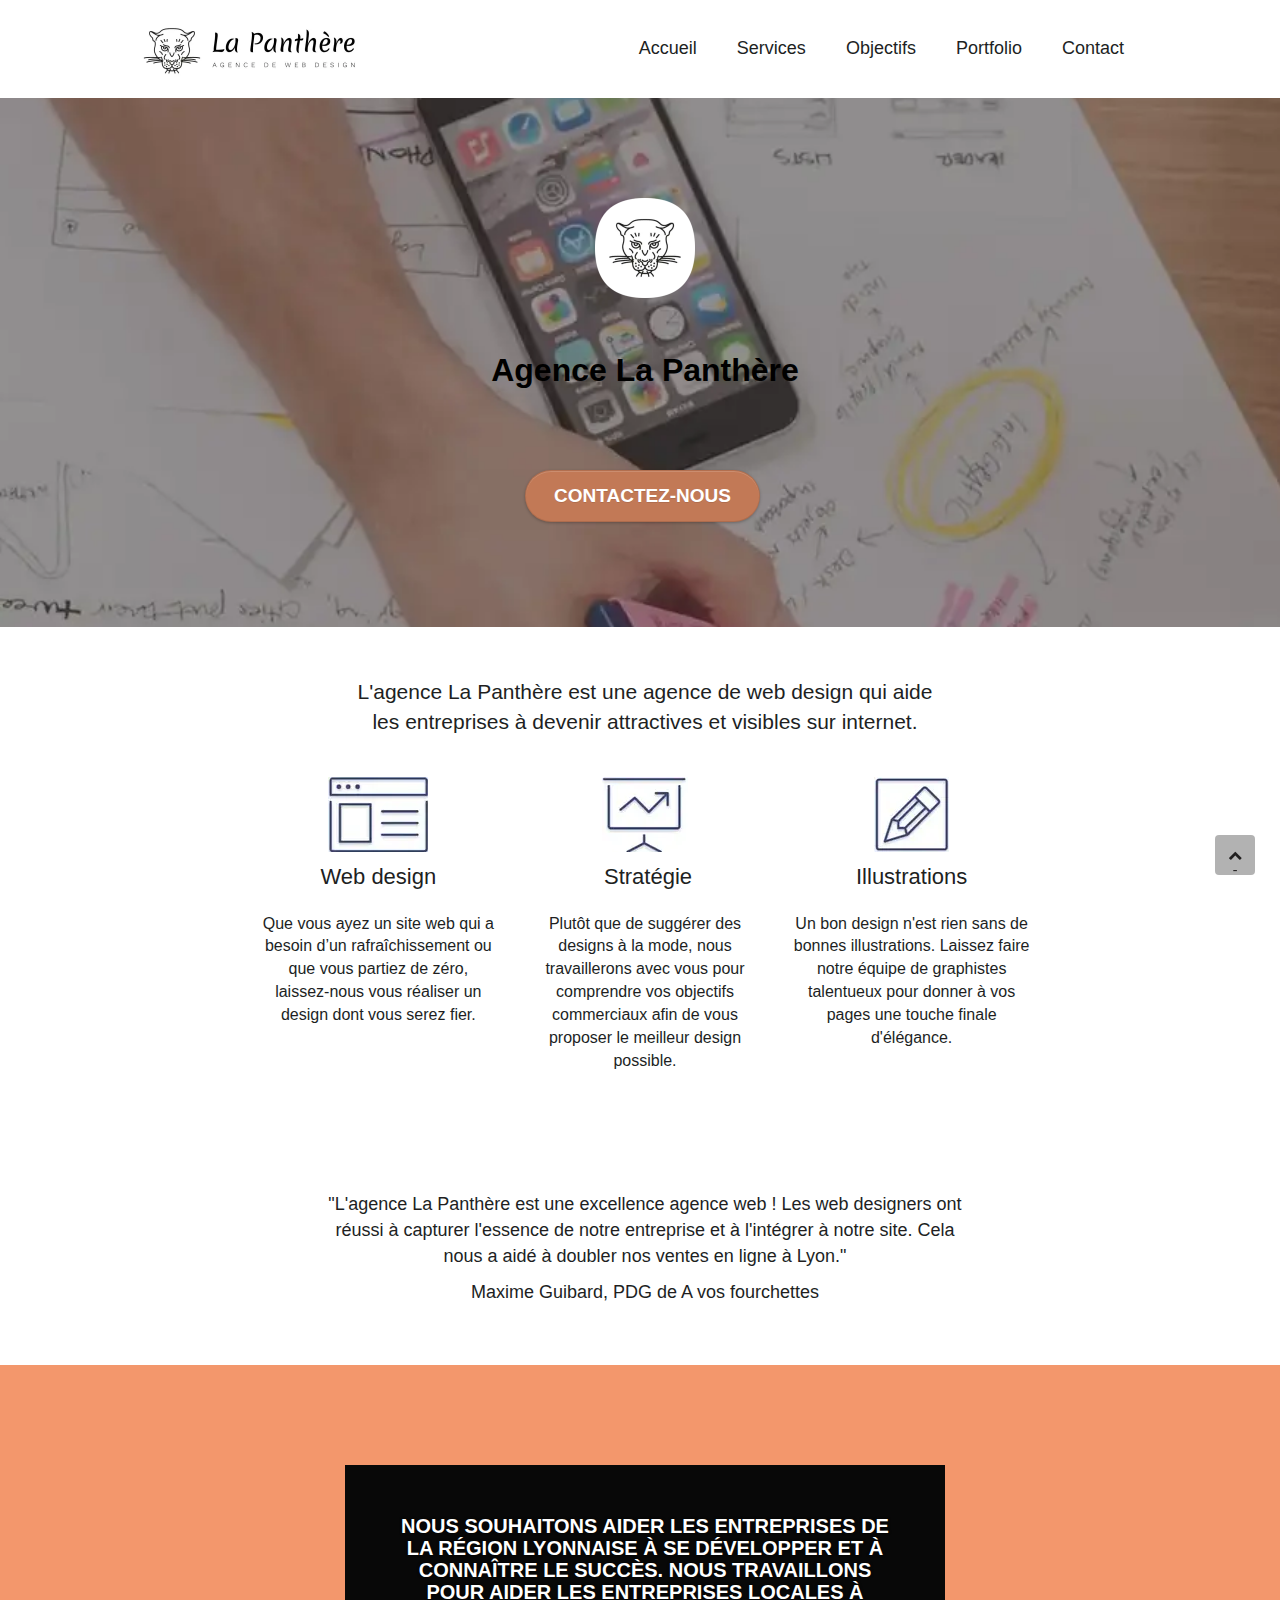
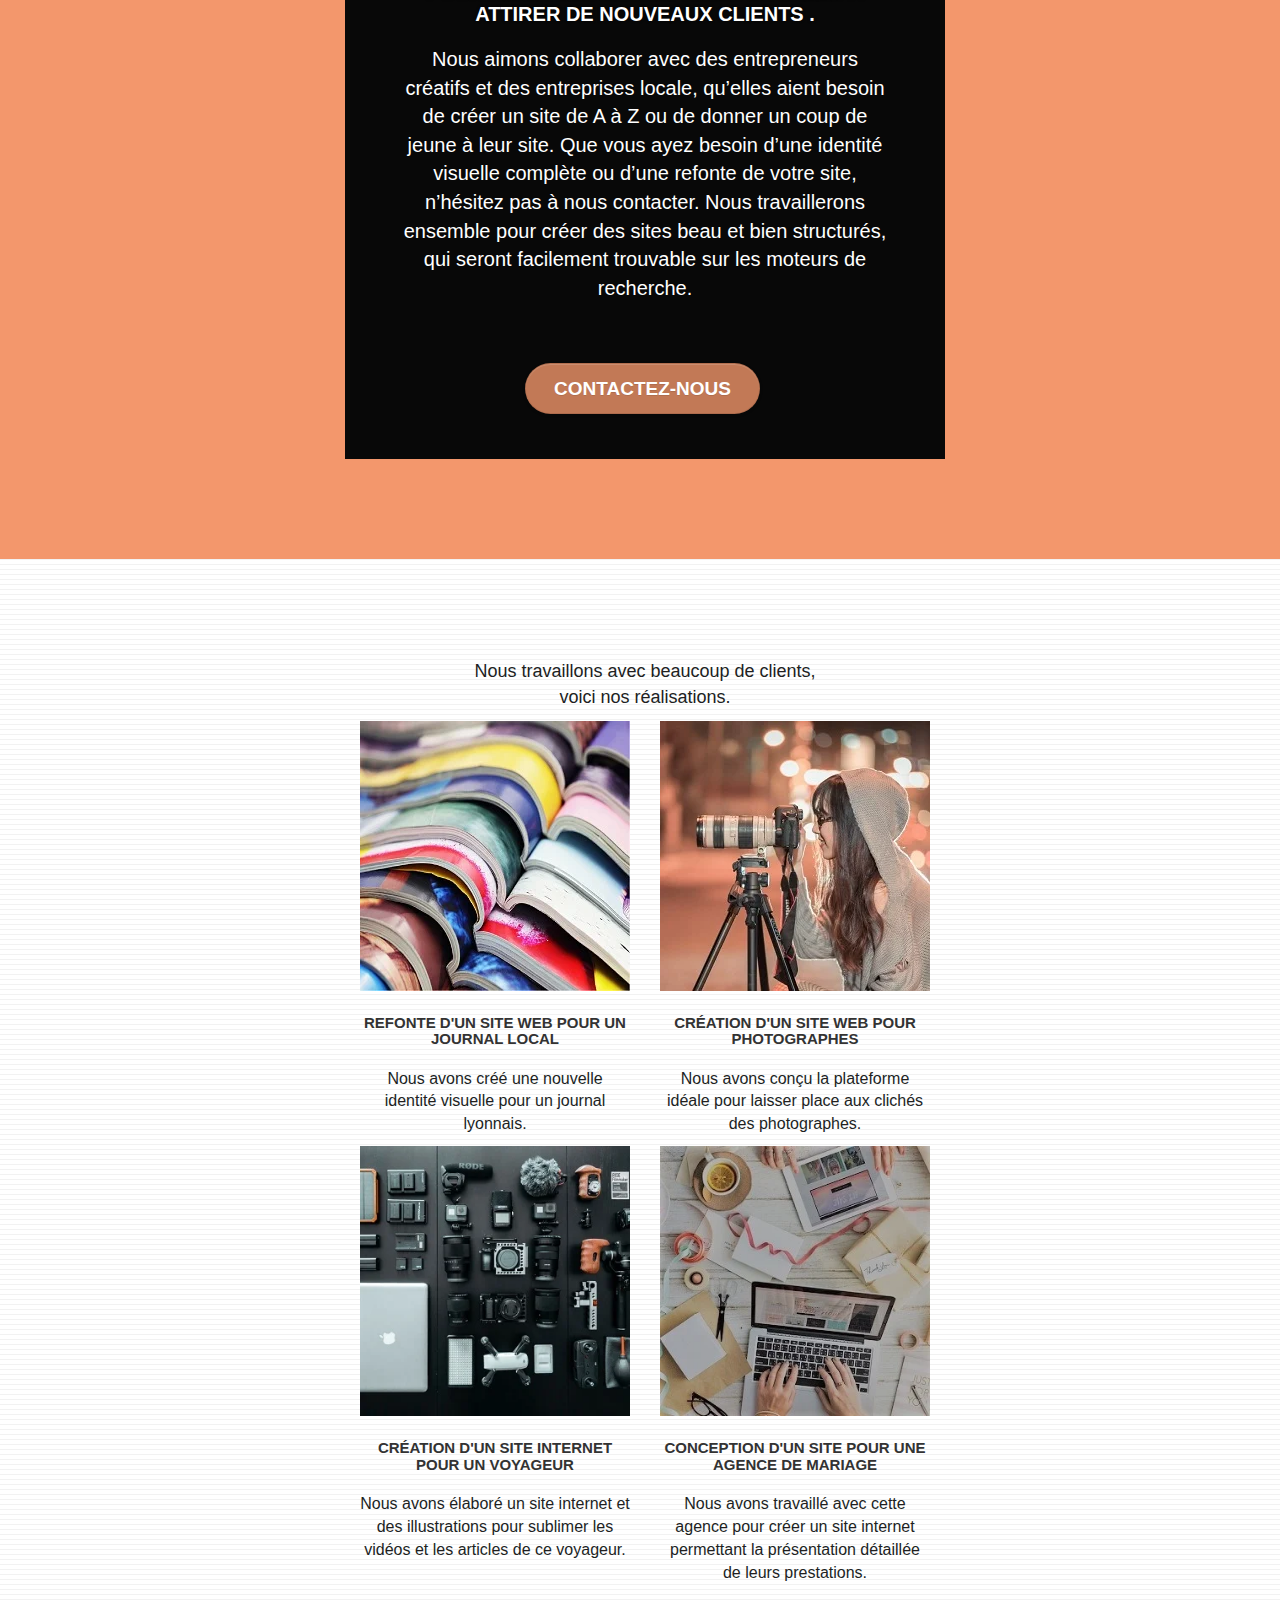
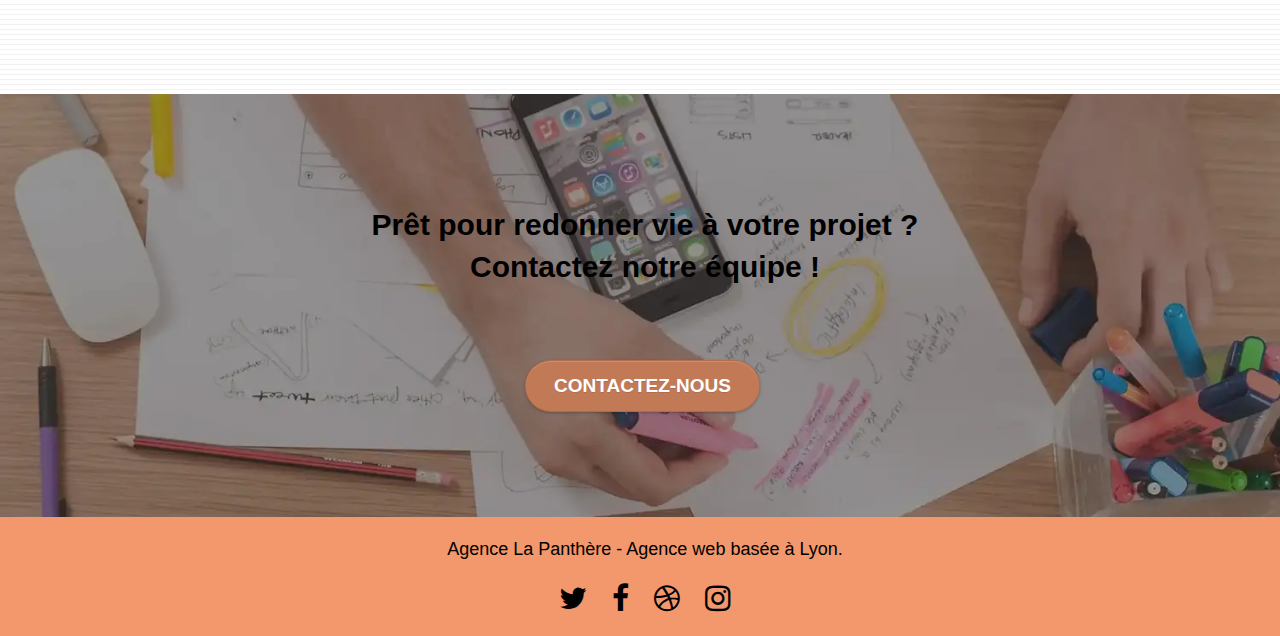
==== commit efbbab0a: "last" ====
--- a/index.html
+++ b/index.html
@@ -5,7 +5,6 @@
 	<!--Meta -->
     <meta name="viewport" content="width=device-width, initial-scale=1.0">
     <meta name="robots" content="index, follow">
-    <meta name="keywords" content="webdesign, création de sites internet, stratégie web, agence web, Lyon">
     <meta name="description" content="La Panthere est une agence de webdesign et de stratégie web à Lyon. Nous proposons des services de création de sites internet professionnels et sur mesure, ainsi que des conseils en stratégie digitale pour aider nos clients à atteindre leurs objectifs en ligne.">
    
 	<link rel="shortcut icon" type="image/png" href="favicon.ico">
@@ -13,27 +12,33 @@
 
 	<!-- open graph / twitter -->
 	<meta property="og:type" content="website">
-	<meta property="og:url" content="#">
+	<meta property="og:url" content="https://ultraasedev.github.io/p4after/">
 	<meta property="og:title" content="agence la panthere. Agence de web design à Lyon. Stratégie personnalisée. Illustrations d'élégance.">
 	<meta property="og:description" content="agence la panthere, Agence design paris, Création de sites web, Refonte de site web, aide au développement d'entreprise par web design, la statégie, et les illustrations">
-	<meta property="og:image" content="#">
+	<meta property="og:image" content="https://ultraasedev.github.io/p4after/img/logo-3.webp">
 
 	<meta property="twitter:card" content="website">
-	<meta property="twitter:url" content="#">
+	<meta property="twitter:url" content="https://ultraasedev.github.io/p4after/img/logo-3.webp">
 	<meta property="twitter:title" content="agence la panthere. Agence de web design à Lyon. Stratégie personnalisée. Illustrations d'élégance.">
 	<meta property="twitter:description" content="agence la panthere, Agence design paris, Création de sites web, Refonte de site web, aide au développement d'entreprise par web design, la statégie, et les illustrations">
-	<meta property="twitter:image" content="#">
-
-    <meta name="keywords" content="seo, google, site web, site internet, agence design paris, agence design, agence design,agence design,agence design,agence design,agence design,agence design,agence design,agence design">
+	<meta property="twitter:image" content="https://ultraasedev.github.io/p4after/img/logo-3.webp">
+
+   
     <meta name="viewport" content="width=device-width, initial-scale=1.0, viewport-fit=cover">
 
 
 	<!--Stylesheet-->
-    <link rel="stylesheet" type="text/css" href="css/bootstrap-min.css">
+        <link rel="stylesheet" type="text/css" href="css/bootstrap-min.css">
 		<link rel="stylesheet" type="text/css" href="css/font-awesome-min.css">
-		<link rel="stylesheet" type="text/css" href="css/style.css">
+		<link rel="stylesheet" type="text/css" href="css/style.min.css">
 		
-
+		<script
+		src="https://code.jquery.com/jquery-3.6.3.min.js"
+		integrity="sha256-pvPw+upLPUjgMXY0G+8O0xUf+/Im1MZjXxxgOcBQBXU="
+		crossorigin="anonymous" defer></script>
+		<script src="https://cdn.jsdelivr.net/npm/bootstrap@5.2.3/dist/js/bootstrap.min.js" 
+		integrity="sha384-cuYeSxntonz0PPNlHhBs68uyIAVpIIOZZ5JqeqvYYIcEL727kskC66kF92t6Xl2V" 
+		crossorigin="anonymous" defer></script>
 </head>
 <body id="body">
 			
--- a/css/style.min.css
+++ b/css/style.min.css
@@ -0,0 +1,2 @@
+.menu-nav a,a:hover{text-decoration:none}.bloc,.total-width,.total-width input,.total-width label,.total-width textarea{width:100%}.nav-invert .navbar .nav,.nav>li{float:left}a,button{outline:0!important}.scrollToTop,a,button{transition:.3s ease-in-out}.my-footer{display:flex;justify-content:center;padding:20px 10px;background-color:#c27956}.my-footer p{text-align:center;color:#000!important}.padding-3{margin-left:2px!important}.width-400{max-width:600px!important}.adr-agence{overflow:hidden}.adr-agence img{max-width:400px!important}.display-flex{display:flex;justify-content:start;flex-wrap:wrap;gap:40px}.padding-hb{padding-top:20px;padding-bottom:20px}.margin-bottom{margin-bottom:30px}.menu-nav{display:flex;justify-content:space-between;flex-wrap:wrap;flex-basis:90%!important}.menu-nav ul{display:flex;padding:0 30px 0 0;gap:40px;margin:0;list-style-type:none;align-items:center}.menu-nav ul a:hover{padding-bottom:5px;border-bottom:3px solid #f9a007}.font-30{font-size:30px}.font-22{font-size:22px}.font-20{font-size:20px}.font-19{font-size:19px}.font-18,body{font-size:18px!important}.font-16{font-size:16px!important}.color-white,.ltc-white,.tc-white{color:#fff!important}.color-black{color:#000!important}.augmente-contraste{text-shadow:0 0 3px #000!important}.center{text-align:center!important;justify-content:center!important}#form_1{display:flex;max-width:500px!important;flex-wrap:wrap}#form_1 input{margin-bottom:1rem}#form_1 input,#form_1 textarea{font-size:16px;background-color:#ffe3d6}#bloc-7-div{display:flex;justify-content:center}.cacher-item{display:none}.my-nav{display:flex;justify-content:space-between;margin-right:200px}.nav-center .navbar-brand img,body{margin:0}.align-vertical{align-items:center!important;align-content:center}.message-presentation{color:#555;font-size:21px}.message-presentation2{font-style:oblique;font-size:22px;line-height:1.2em;color:#555;margin:0}.message-presentation3{color:#d3d3d3;font-size:19px}.fa-dribbble,.fa-facebook,.fa-instagram,.fa-twitter{color:#000;font-size:3rem!important}#dribbble,#facebook,#twitter{padding-right:2rem}body{padding:0;background:#e7d2d2;overflow-x:hidden;-webkit-font-smoothing:antialiased;-moz-osx-font-smoothing:grayscale}a:hover{cursor:pointer}.bloc{clear:both;background:50% 50%/cover no-repeat;padding:0 50px;-webkit-background-size:cover;-moz-background-size:cover;-o-background-size:cover;position:relative}.bloc .container{padding-left:10px;padding-right:0}.bloc-lg{padding:100px 50px}.bloc-md{padding:50px}.bloc-sm{padding:20px 50px}.bg-b-edge,.bg-bl-edge,.bg-br-edge,.bg-center,.bg-l-edge,.bg-r-edge,.bg-repeat,.bg-t-edge,.bg-tl-edge,.bg-tr-edge{-webkit-background-size:auto!important;-moz-background-size:auto!important;-o-background-size:auto!important;background-size:auto!important}.bg-repeat,.nav>li a:focus,.nav>li a:hover{background:0 0}.bg-t-edge{background:top no-repeat}.bloc-bg-texture::before{content:"";background-size:2px 2px;position:absolute;top:0;bottom:0;left:0;right:0}.texture-paper::before{background:url("../img/texture-paper.webp") 0 0/280px 280px}.nav>li>.dropdown a,.navbar-toggle:hover{background:0 0!important}.b-parallax{background-attachment:fixed}.d-bloc{color:rgba(255,255,255,.7)}.d-bloc button:hover{color:rgba(255,255,255,.9)}.d-bloc .icon-round,.d-bloc .icon-rounded,.d-bloc .icon-semi-rounded-a,.d-bloc .icon-semi-rounded-b,.d-bloc .icon-square{border-color:rgba(255,255,255,.9)}.d-bloc .divider-h span{border-color:rgba(255,255,255,.2)}.d-bloc .a-btn,.d-bloc .navbar a,.d-bloc .navbar-brand,.d-bloc a .icon-lg,.d-bloc a .icon-md,.d-bloc a .icon-sm,.d-bloc a .icon-xl,.d-bloc h1 a,.d-bloc h2 a,.d-bloc h3 a,.d-bloc h4 a,.d-bloc h5 a,.d-bloc h6 a,.d-bloc p a{color:rgba(255,255,255,.6)}.d-bloc .a-btn:hover,.d-bloc .navbar a:hover,.d-bloc .navbar-brand:hover,.d-bloc a:hover .icon-lg,.d-bloc a:hover .icon-md,.d-bloc a:hover .icon-sm,.d-bloc a:hover .icon-xl,.d-bloc h1 a:hover,.d-bloc h2 a:hover,.d-bloc h3 a:hover,.d-bloc h4 a:hover,.d-bloc h5 a:hover,.d-bloc h6 a:hover,.d-bloc p a:hover{color:#fff}.d-bloc .navbar-toggle .icon-bar{background:#fff}.d-bloc .btn-wire,.d-bloc .btn-wire:hover{color:#fff;border-color:#fff}.d-bloc .panel icon,.l-bloc .icon-round,.l-bloc .icon-rounded,.l-bloc .icon-semi-rounded-a,.l-bloc .icon-semi-rounded-b,.l-bloc .icon-square{border-color:rgba(0,0,0,.7)}.d-bloc .panel,.l-bloc{color:#e7d2d2!important}.d-bloc .panel button:hover,.l-bloc button:hover{color:rgba(0,0,0,.7)}.d-bloc .panel .divider-h span,.l-bloc .divider-h span{border-color:rgba(0,0,0,.1)}.d-bloc .panel .a-btn,.l-bloc .a-btn,.l-bloc .navbar a,.l-bloc .navbar-brand,.l-bloc .navbar-toggle .icon-bar,.l-bloc a .icon-lg,.l-bloc a .icon-md,.l-bloc a .icon-sm,.l-bloc a .icon-xl,.l-bloc h1 a,.l-bloc h2 a,.l-bloc h3 a,.l-bloc h4 a,.l-bloc h5 a,.l-bloc h6 a,.l-bloc p a{color:rgba(0,0,0,.6)}.d-bloc .panel .a-btn:hover,.l-bloc .a-btn:hover,.l-bloc .navbar a:hover,.l-bloc .navbar-brand:hover,.l-bloc a:hover .icon-lg,.l-bloc a:hover .icon-md,.l-bloc a:hover .icon-sm,.l-bloc a:hover .icon-xl,.l-bloc h1 a:hover,.l-bloc h2 a:hover,.l-bloc h3 a:hover,.l-bloc h4 a:hover,.l-bloc h5 a:hover,.l-bloc h6 a:hover,.l-bloc p a:hover{color:#000}.d-bloc .panel .btn-wire,.d-bloc .panel .btn-wire:hover,.l-bloc .btn-wire,.l-bloc .btn-wire:hover{color:rgba(0,0,0,.7);border-color:rgba(0,0,0,.3)}.voffset{margin-top:30px}.voffset-lg{margin-top:80px}.row-no-gutters{margin-right:0!important;margin-left:0!important}.row.row-no-gutters>[class*=" col-"],.row.row-no-gutters>[class^=col-]{padding-right:0;padding-left:0}#bloc-1-hero h1{font-size:32px;margin-bottom:60px}.navbar{margin-bottom:0;z-index:1}.navbar-brand{height:auto;padding:3px 15px;font-size:25px;font-weight:600;line-height:44px}.navbar-brand img{max-height:200px;margin:0 5px 0 0;display:inline}.navbar-brand img[src$=svg]{min-width:100px}.navbar .nav{padding-top:2px;margin-right:-16px;float:right;z-index:1}.nav>li{margin-top:4px;font-size:16px}.navbar-nav .open .dropdown-menu>li>a{text-align:inherit}.navbar-toggle{margin:10px 10px 0 0;border:0}.navbar-toggle .icon-bar{background-color:rgba(0,0,0,.5);width:26px}.nav-invert .navbar-brand,.nav-invert .navbar-header{float:right;position:relative;z-index:2}.remplacement_titre{max-width:613px;margin:0 auto;font-size:22px}.remplacement_citation{max-width:562px;color:#5a5a5a;font-style:italic;font-size:20px;font-weight:300;margin:0 auto;padding:0}.remplacement_auteur{color:#5a5a5a;font-style:normal}.remplacement_texte{max-width:476px;font-size:22px;margin:0 auto;padding-top:10px}.mg-lg,.mg-md{margin-top:10px}#bloc-5-cta h2{margin-bottom:50px}footer nav{color:#503030}footer nav a{color:#373737!important}.access_coul,.white{color:#503030!important}@media (min-width:768px){.site-navigation{position:absolute;top:50%;right:20px;transform:translate(0,-50%);-webkit-transform:translateY(-50%)}.nav>li .dropdown-menu a,.nav>li .dropdown-menu a:hover{color:#484848}.nav-invert .site-navigation{left:0;right:0}.nav-center{text-align:center}.nav-center .navbar-header{width:100%}.nav-center .nav>li,.nav-center .navbar-brand,.nav-center .navbar-header{float:none;display:inline-block}.nav-center .site-navigation{position:relative;width:100%;right:0;margin-right:0;margin-top:20px}.nav-center.mini-nav .navbar-toggle{float:none;margin:10px auto 0}}.nav>li>.dropdown a{display:block;padding:14px 15px}nav .caret{margin:0 5px}.dropdown-menu .dropdown-menu{top:-8px;left:100%}.dropdown-menu .dropmenu-flow-right{top:100%;left:0;margin-left:-1px;border-top-left-radius:0;border-top-right-radius:0}.dropdown-menu .dropdown span{border:4px solid #000;border-top-color:transparent;border-right-color:transparent;border-bottom-color:transparent;margin:6px -5px 0 0!important;float:right}.mg-md{margin-bottom:20px}.mg-lg{margin-bottom:40px}.btn{margin:0 5px 5px 0}.btn.pull-right{margin:0 0 5px 5px}.btn-d,.btn-d:focus,.btn-d:hover{color:#fff;background:rgba(0,0,0,.3)}.close-lightbox,.lightbox-caption,.next-lightbox,.prev-lightbox{background:rgba(0,0,0,.5);position:absolute}.btn-rd{border-radius:40px}.btn-clean{border:1px solid rgba(0,0,0,.08);border-bottom-color:rgba(0,0,0,.1);text-shadow:0 1px 0 rgba(0,0,1,.1);box-shadow:0 1px 3px rgba(0,0,1,.25),inset 0 1px 0 0 rgba(255,255,255,.15)}.icon-md{font-size:30px!important}.icon-lg{font-size:60px!important}.sm-shadow{text-shadow:0 1px 2px rgba(0,0,0,.3)}.panel-sq,.panel-sq .panel-footer,.panel-sq .panel-heading{border-radius:0}.panel-rd{border-radius:30px}.panel-rd .panel-heading{border-radius:29px 29px 0 0}.panel-rd .panel-footer{border-radius:0 0 29px 29px}.form-control{border-color:rgba(0,0,0,.1);box-shadow:none}.scrollToTop{width:40px;height:40px;position:fixed;bottom:20px;right:20px;opacity:1;z-index:500}.scrollToTop span{margin-top:6px}.showScrollTop{font-size:14px;opacity:1}a[data-lightbox]{position:relative;display:block;text-align:center}a[data-lightbox]:hover::before{content:"+";font-family:HelveticaNeue-Light,"Helvetica Neue Light","Helvetica Neue",Helvetica,Arial;font-size:32px;width:50px;height:50px;margin-left:-25px;border-radius:50%;background:rgba(0,0,0,.6);color:#fff;font-weight:100;z-index:1;position:absolute;top:50%;transform:translateY(-50%);-webkit-transform:translateY(-50%)}a[data-lightbox]:hover img{opacity:.6;-webkit-animation-fill-mode:none;animation-fill-mode:none}#lightbox-modal{display:flex;align-items:center}#lightbox-modal .modal-dialog{width:90%;max-width:900px;margin:0 auto}#lightbox-modal .modal-dialog img{max-height:90vh;margin:0 auto}.lightbox-caption{padding:20px;color:#fff;text-align:center;left:15px;right:15px;bottom:5px}.close-lightbox{color:#fff;font-size:30px;top:20px;right:20px;z-index:20;border:none;line-height:30px;padding:0 9px 5px;opacity:.3}.close-lightbox:hover,.next-lightbox:hover,.prev-lightbox:hover{opacity:1;color:#fff}.next-lightbox,.prev-lightbox{font-size:20px;color:rgba(255,255,255,.9);transition:.2s ease-in-out;top:45%;z-index:1;opacity:.4}.next-lightbox{padding:6px 8px 1px 13px;right:25px}.prev-lightbox{padding:6px 13px 1px 10px;left:25px}.snapshot-lb .modal-body{padding-bottom:45px}.snapshot-lb .lightbox-caption{padding:0;color:rgba(0,0,0,.5);background:0 0}.btn,a,h1,h2,h3,h4,h5,h6,label,p{font-family:helvetica;font-weight:400;color:#211f1f!important}h1,h3,h4{color:#333!important}.container{max-width:1000px}.hero-bloc-text{font-size:38px}.hero-bloc-text-sub{font-size:36px}.statement-bloc-text{line-height:26px;font-style:italic;font-size:20px;text-align:center;font-weight:lighter;max-width:520px;margin:auto}.cta-hero,h3{text-transform:uppercase;font-weight:700}p{font-size:18px}.tight-width-whitespace{max-width:600px;margin:auto!important}.h1{font-size:20px;font-family:"Open Sans"}.cta-hero{margin-top:22px;padding:12px 28px;font-size:19px}.social{max-width:400px;margin:auto}h2{font-size:22px;line-height:1.4em}h3{font-size:15px}.med-width-whitespace{max-width:800px;margin:auto;box-shadow:0 0 0 #000}.icons{margin-bottom:14px;margin-top:24px}.portfolio-thumb{margin:0 auto 24px}.portfolio-row{margin-bottom:44px;margin-top:50px}.avatar{box-shadow:0 4px 9px rgba(0,0,0,.3)}.black-background{background-color:#080808;padding:40px}.bold{font-weight:600}.bold-link{font-weight:900}.bgc-white{background-color:#fff}.bgc-dark-slate-blue{background-color:#364577}.bgc-atomic-tangerine{background-color:#f3976c}.btn-atomic-tangerine{background:#c27956!important;color:#fff!important}.btn-atomic-tangerine:hover{background:#c27956!important;color:#1e1e1e!important}.ltc-white:hover{color:#ccc!important}.ltc-atomic-tangerine{color:#f3976c!important}.ltc-atomic-tangerine:hover{color:#c27956!important}.icon-dark-slate-blue{color:#364577!important;border-color:#364577!important}.bg-dots-bg{background-image:url("../img/dots-bg.webp")}.bg-lines-h2-bg{background-image:url("../img/lines-h2-bg.webp")}.bg-banniere{background-image:url("../img/la_chouette_agence_banniere.webp")}.bg-presentation{background-image:url("../img/image_de_presentation.webp")}@media (max-width:1024px){.bloc{padding-left:20px;padding-right:20px}.row{margin-left:0}.bloc-tile-2.full-width-bloc .container,.bloc-tile-3.full-width-bloc .container,.bloc-tile-4.full-width-bloc .container,.bloc.full-width-bloc{padding-left:0;padding-right:0}.container{justify-content:center}}@media only screen and (min-width:768px) and (max-width:1024px) and (orientation:landscape){.b-parallax{background-attachment:scroll}}@media only screen and (min-width:1024px) and (max-width:1366px) and (-webkit-min-device-pixel-ratio:1.5){.b-parallax{background-attachment:scroll}}@media (min-width:768) and (max-width:991px){.navbar .nav{max-width:80%}.nav-center.navbar .nav{max-width:100%}.width-700{max-width:400px!important}.adr-agence img{max-width:350px!important;margin:0 auto!important}.container{width:100%}.b-parallax{background-attachment:scroll}#hero-bloc,.page-container{overflow-x:hidden;position:relative}.bloc{padding-left:0;padding-right:20px}.bloc-group,.bloc-group .bloc{display:block;width:100%}.bloc-fill-screen .fill-bloc-bottom-edge,.bloc-fill-screen .fill-bloc-top-edge{padding:0 20px}}@media (min-width:440px) and (max-width:767px){.bloc-mob-center-text{text-align:center}.adr-agence img{max-width:350px!important;margin:0 auto!important}.row h2{font-size:26px!important}.width-700{max-width:350px!important;margin-top:30px}.width-700 b{padding-top:50px}.bg-banniere{background-image:url("../img/agence_la_panthere-small.webp")}.bg-presentation{background-image:url("../img/image_de_presentation-small.webp")}.page-container{overflow-x:hidden;position:relative}#disqus_thread,h1,h2,h3,h4,h5,h6,p{padding-left:10px!important;padding-right:10px!important}.b-parallax{background-attachment:scroll}.menu-nav ul{padding:0;margin:0 auto}.navbar .nav{padding-top:0;border-top:1px solid rgba(0,0,0,.2);float:none!important}.navbar.row{margin-left:0;margin-right:0}.site-navigation{position:inherit;transform:none;-webkit-transform:none;-ms-transform:none}.nav>li{margin-top:0;border-bottom:1px solid rgba(0,0,0,.1);background:rgba(0,0,0,.05);text-align:left;padding-left:15px;width:100%}.nav>li:hover{background:rgba(0,0,0,.08)}.dropdown .dropdown a .caret{float:none;margin:5px 0 0 10px!important;border:4px solid #000;border-bottom-color:transparent;border-right-color:transparent;border-left-color:transparent}#hero-bloc .navbar .nav{background:rgba(0,0,0,.8)}#hero-bloc .navbar .nav a{color:rgba(255,255,255,.6)}.hero{padding:50px 0}.hero-nav{left:-1px;right:-1px}.navbar-collapse{padding:0;overflow-x:hidden;-webkit-box-shadow:none;box-shadow:none}.navbar-brand img{max-height:40px;width:auto}.nav-invert .navbar-header{float:none;width:100%}.nav-invert .navbar-toggle{float:left;margin-left:10px}.bloc,.bloc-fill-screen .fill-bloc-bottom-edge,.bloc-fill-screen .fill-bloc-top-edge,.bloc-md,.bloc-sm,.bloc-tile-2 .container,.bloc-tile-3 .container,.bloc-tile-4 .container{padding-left:0;padding-right:0}.bloc-lg,.bloc-xl,.bloc-xxl{padding:40px 0}.a-block{padding:0 10px}.btn-dwn{display:none}.voffset{margin-top:5px}.voffset-md{margin-top:20px}.voffset-lg{margin-top:30px}form{padding:5px}.close-lightbox{display:inline-block}.blocsapp-device-iphone5{background-size:216px 425px;padding-top:60px;width:216px;height:425px}.blocsapp-device-iphone5 img{width:180px;height:320px}.black-background{padding:40px 10px}}@media (max-width:440px){.col-sm-12,.menu-nav{padding:0}.menu-nav{gap:20px;display:block;justify-content:start;width:100%}#form_1{min-width:280px}.menu-nav ul{padding:0;display:flex;flex-direction:column;justify-content:start;gap:1rem}}@media (max-width:590px){.menu-nav ul{gap:1rem}}@media (max-width:400px){.bloc{padding-right:0}.width-700{max-width:350px!important;margin-top:30px}.width-700 b{padding-top:50px}.adr-agence img{max-width:350px!important;margin:0 auto!important}.black-background{padding:40px 10px}.row{margin:0 10px}.row h2{font-size:26px!important}.bloc .container,.col-sm-12,.container{padding-left:0}#disqus_thread{padding:0}.btn-lg{min-width:200px;width:300px!important;padding:15px}.container{padding-left:5px;padding-right:5px}#bloc-8{padding-left:10px;padding-right:10px}.bg-banniere{background-image:url("../img/agence_la_panthere-small.webp")}}@media (max-width:320px){.bg-banniere{background-image:url("../img/agence_la_panthere-small.webp")!important}.bg-presentation{background-image:url("../img/image_de_presentation-small.webp")}.bloc{padding-left:0;padding-right:0}.lightbox-caption{padding:20px;color:#fff;background:rgba(0,0,0,.5);position:absolute;left:15px;right:15px;font-size:16px;bottom:-8px}}
+
